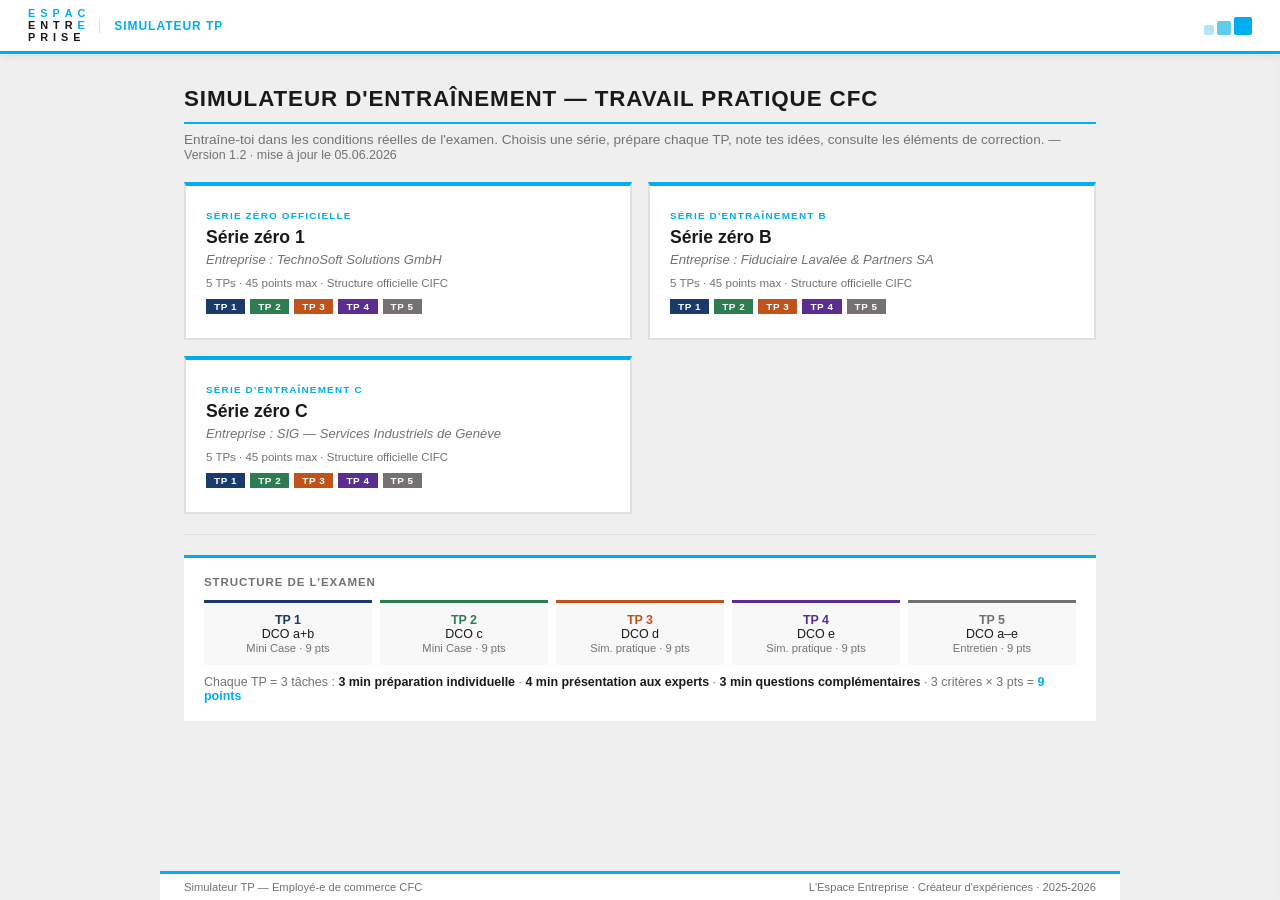
==== jeux/simulation-tp.html @ 43f8c3ea "Add files via upload" ====
<!DOCTYPE html>
<html lang="fr">
<head>
<meta charset="UTF-8">
<meta name="viewport" content="width=device-width, initial-scale=1.0">
<title>Simulateur TP — L'Espace Entreprise</title>
<style>
  :root {
    --ee-cyan:      #00aeef;
    --ee-cyan-dk:   #0090c8;
    --ee-cyan-pale: #e8f7fd;
    --ee-noir:      #1a1a1a;
    --ee-gris:      #767171;
    --ee-gris-pale: #f0efef;
    --ee-blanc:     #ffffff;
    --ee-vert:      #6fbc85;
    --ee-jaune:     #fbbd51;
    --ee-terra:     #f28c5c;
    --tp1: #1A3A6B; --tp2: #2E7D52; --tp3: #C0531A; --tp4: #5B2D8E; --tp5: #767171;
  }
  *, *::before, *::after { box-sizing: border-box; margin: 0; padding: 0; }
  body { font-family: Arial, sans-serif; background: var(--ee-gris-pale); color: var(--ee-noir); min-height: 100vh; display: flex; flex-direction: column; align-items: center; }

  /* HEADER */
  header { width: 100%; background: var(--ee-blanc); border-bottom: 3px solid var(--ee-cyan); padding: 0 28px; height: 54px; display: flex; align-items: center; justify-content: space-between; position: sticky; top: 0; z-index: 100; box-shadow: 0 2px 8px rgba(0,0,0,0.08); }
  .ee-logo { display: flex; flex-direction: column; line-height: 1; letter-spacing: 0.18em; font-size: 0.68rem; font-weight: 700; gap: 1px; }
  .logo-row { display: flex; gap: 3px; }
  .cy { color: var(--ee-cyan); } .bk { color: var(--ee-noir); }
  .header-center { display: flex; align-items: center; gap: 10px; font-size: 0.75rem; font-weight: 700; text-transform: uppercase; letter-spacing: 0.08em; color: var(--ee-cyan); border-left: 1px solid #ddd; padding-left: 14px; }
  .header-right { display: flex; align-items: center; gap: 12px; }
  .ee-squares { display: flex; align-items: flex-end; gap: 3px; }
  .sq { border-radius: 2px; }
  .sq1 { width: 10px; height: 10px; background: #b3e4f8; }
  .sq2 { width: 14px; height: 14px; background: #5ecbf0; }
  .sq3 { width: 18px; height: 18px; background: #00aeef; }
  .timer-display { font-size: 0.9rem; font-weight: 700; color: var(--ee-blanc); background: var(--ee-noir); padding: 4px 14px; letter-spacing: 0.06em; display: none; }
  .timer-display.warning { background: var(--ee-terra); animation: blink 1s infinite; }
  @keyframes blink { 0%,100% { opacity:1; } 50% { opacity:0.6; } }

  /* SCREENS */
  .screen { display: none; width: 100%; max-width: 960px; padding: 32px 24px 100px; flex-direction: column; align-items: center; gap: 20px; }
  .screen.active { display: flex; }

  /* PAGE TITLE */
  .page-title { font-size: 1.4rem; font-weight: 700; text-transform: uppercase; color: var(--ee-noir); letter-spacing: 0.04em; width: 100%; padding-bottom: 10px; border-bottom: 2px solid var(--ee-cyan); }
  .page-subtitle { font-size: 0.85rem; color: var(--ee-gris); width: 100%; margin-top: -12px; }

  /* BUTTONS */
  .btn { border: none; border-radius: 2px; padding: 10px 24px; font-family: Arial, sans-serif; font-size: 0.82rem; font-weight: 700; text-transform: uppercase; letter-spacing: 0.06em; cursor: pointer; transition: all 0.13s; }
  .btn-primary { background: var(--ee-cyan); color: white; }
  .btn-primary:hover { background: var(--ee-cyan-dk); }
  .btn-outline { background: transparent; color: var(--ee-noir); border: 1.5px solid var(--ee-noir); }
  .btn-outline:hover { background: var(--ee-noir); color: white; }
  .btn-row { display: flex; gap: 10px; flex-wrap: wrap; }

  /* HOME SERIES GRID */
  .series-grid { display: grid; grid-template-columns: 1fr 1fr; gap: 16px; width: 100%; }
  .series-card { background: var(--ee-blanc); border: 2px solid #e0e0e0; border-top: 4px solid var(--ee-cyan); padding: 24px 20px; cursor: pointer; transition: all 0.15s; position: relative; }
  .series-card:hover { box-shadow: 0 4px 16px rgba(0,0,0,0.1); transform: translateY(-2px); border-color: var(--ee-cyan); }
  .series-card.selected { border-color: var(--ee-cyan); background: var(--ee-cyan-pale); }
  .series-tag { font-size: 0.62rem; font-weight: 700; text-transform: uppercase; letter-spacing: 0.12em; color: var(--ee-cyan); margin-bottom: 6px; }
  .series-name { font-size: 1.1rem; font-weight: 700; color: var(--ee-noir); margin-bottom: 4px; }
  .series-company { font-size: 0.82rem; color: var(--ee-gris); margin-bottom: 10px; font-style: italic; }
  .series-meta { font-size: 0.72rem; color: var(--ee-gris); }
  .series-tps { display: flex; gap: 5px; flex-wrap: wrap; margin-top: 10px; }
  .tp-chip { font-size: 0.62rem; font-weight: 700; padding: 2px 8px; text-transform: uppercase; letter-spacing: 0.06em; color: white; }

  /* EXAM PROGRESS BAR */
  .exam-progress { width: 100%; background: var(--ee-blanc); border-top: 3px solid var(--ee-cyan); padding: 12px 20px; display: flex; align-items: center; gap: 12px; flex-wrap: wrap; }
  .tp-steps { display: flex; gap: 6px; flex: 1; }
  .tp-step { flex: 1; height: 6px; background: #e0e0e0; border-radius: 0; position: relative; cursor: pointer; }
  .tp-step.done { background: var(--ee-vert); }
  .tp-step.active { background: var(--ee-cyan); }
  .tp-step-label { font-size: 0.62rem; font-weight: 700; color: var(--ee-gris); position: absolute; top: 10px; left: 50%; transform: translateX(-50%); white-space: nowrap; }
  .exam-score { font-size: 0.8rem; font-weight: 700; color: var(--ee-gris); white-space: nowrap; }
  .exam-score span { color: var(--ee-cyan); }

  /* TP CARD */
  .tp-card { width: 100%; background: var(--ee-blanc); box-shadow: 0 2px 12px rgba(0,0,0,0.08); }
  .tp-header { padding: 14px 20px; color: white; display: flex; align-items: center; justify-content: space-between; background: var(--tp-color, var(--ee-noir)); }
  .tp-header-left { display: flex; flex-direction: column; gap: 2px; }
  .tp-num { font-size: 0.65rem; font-weight: 700; text-transform: uppercase; letter-spacing: 0.12em; opacity: 0.8; }
  .tp-title { font-size: 0.95rem; font-weight: 700; }
  .tp-points-badge { font-size: 0.72rem; font-weight: 700; background: rgba(255,255,255,0.18); padding: 4px 12px; white-space: nowrap; }
  .tp-body { padding: 20px; }

  /* CONTEXT BOX */
  .context-label { font-size: 0.72rem; font-weight: 700; text-transform: uppercase; letter-spacing: 0.1em; color: var(--ee-cyan); margin-bottom: 8px; }
  .context-box { background: var(--ee-cyan-pale); border-left: 3px solid var(--ee-cyan); padding: 14px 16px; margin-bottom: 16px; font-size: 0.88rem; line-height: 1.6; color: var(--ee-noir); }
  .context-box p + p { margin-top: 8px; }

  /* EMAIL BOX */
  .email-box { border: 1px solid #ccc; background: #fafafa; padding: 16px; margin-bottom: 16px; font-size: 0.85rem; line-height: 1.6; }
  .email-meta { font-size: 0.78rem; color: var(--ee-gris); margin-bottom: 10px; border-bottom: 1px solid #eee; padding-bottom: 8px; }
  .email-meta strong { color: var(--ee-noir); }
  .email-body { font-style: italic; color: #333; }

  /* ANNEXE / DOCUMENT */
  .annexe-box { border: 1px solid #ddd; padding: 16px; margin-bottom: 16px; font-size: 0.84rem; }
  .annexe-title { font-size: 0.78rem; font-weight: 700; text-transform: uppercase; letter-spacing: 0.08em; color: var(--ee-gris); margin-bottom: 12px; border-bottom: 1px solid #eee; padding-bottom: 6px; }
  table.annexe-table { width: 100%; border-collapse: collapse; font-size: 0.82rem; }
  table.annexe-table th { background: var(--ee-noir); color: white; padding: 6px 10px; text-align: left; font-size: 0.78rem; }
  table.annexe-table td { padding: 6px 10px; border-bottom: 1px solid #eee; vertical-align: middle; }
  table.annexe-table tr:nth-child(even) td { background: #f8f8f8; }
  .checkbox-cell { text-align: center; font-size: 1rem; }

  /* TASKS TABLE */
  .tasks-section { margin-bottom: 16px; }
  .tasks-label { font-size: 0.72rem; font-weight: 700; text-transform: uppercase; letter-spacing: 0.1em; color: var(--ee-noir); margin-bottom: 8px; }
  table.tasks-table { width: 100%; border-collapse: collapse; font-size: 0.84rem; }
  table.tasks-table th { background: var(--ee-noir); color: white; padding: 7px 12px; text-align: left; font-size: 0.78rem; }
  table.tasks-table td { padding: 9px 12px; border-bottom: 1px solid #eee; vertical-align: top; }
  table.tasks-table tr:nth-child(even) td { background: #f8f8f8; }
  .task-num { font-weight: 700; color: var(--ee-cyan); white-space: nowrap; }
  .task-dur { white-space: nowrap; font-weight: 700; color: var(--ee-gris); font-size: 0.8rem; }

  /* CRITERIA TABLE */
  .criteria-section { margin-bottom: 16px; }
  table.criteria-table { width: 100%; border-collapse: collapse; font-size: 0.84rem; }
  table.criteria-table th { background: var(--ee-noir); color: white; padding: 7px 12px; text-align: left; font-size: 0.78rem; }
  table.criteria-table th:last-child { text-align: center; width: 70px; }
  table.criteria-table td { padding: 9px 12px; border-bottom: 1px solid #eee; vertical-align: top; }
  table.criteria-table td:last-child { text-align: center; font-weight: 700; color: var(--ee-cyan); }
  table.criteria-table tr:nth-child(even) td { background: #f8f8f8; }

  /* PREP ZONE */
  .prep-zone { width: 100%; }
  .prep-header { display: flex; align-items: center; justify-content: space-between; margin-bottom: 10px; }
  .prep-title { font-size: 0.72rem; font-weight: 700; text-transform: uppercase; letter-spacing: 0.1em; color: var(--ee-noir); }
  .timer-btn { font-size: 0.72rem; font-weight: 700; padding: 5px 14px; background: var(--ee-jaune); color: var(--ee-noir); border: none; cursor: pointer; text-transform: uppercase; letter-spacing: 0.06em; }
  .timer-btn:hover { background: #e8a830; }
  .timer-btn.running { background: var(--ee-terra); color: white; }
  .note-area { width: 100%; min-height: 140px; border: 1.5px solid #ddd; padding: 12px; font-family: Arial, sans-serif; font-size: 0.86rem; line-height: 1.6; resize: vertical; background: #fffdf5; }
  .note-area:focus { outline: none; border-color: var(--ee-cyan); }
  .note-area::placeholder { color: #bbb; }

  /* CORRECTION ZONE */
  .correction-zone { display: none; width: 100%; background: #f6fef9; border-left: 4px solid var(--ee-vert); padding: 16px; }
  .correction-zone.visible { display: block; }
  .correction-title { font-size: 0.72rem; font-weight: 700; text-transform: uppercase; letter-spacing: 0.1em; color: var(--ee-vert); margin-bottom: 10px; }
  .correction-body { font-size: 0.86rem; line-height: 1.7; color: var(--ee-noir); }
  .correction-body ul { padding-left: 18px; margin-top: 6px; }
  .correction-body ul li { margin-bottom: 4px; }
  .correction-body strong { color: #1a5e30; }

  /* SELF EVAL */
  .self-eval { width: 100%; }
  .self-eval-title { font-size: 0.72rem; font-weight: 700; text-transform: uppercase; letter-spacing: 0.1em; color: var(--ee-noir); margin-bottom: 10px; }
  .eval-criteria { display: flex; flex-direction: column; gap: 8px; }
  .eval-row { display: flex; align-items: center; gap: 12px; padding: 10px 14px; background: var(--ee-blanc); border: 1px solid #eee; }
  .eval-crit-text { flex: 1; font-size: 0.84rem; }
  .eval-stars { display: flex; gap: 6px; }
  .star-btn { width: 28px; height: 28px; border: 1.5px solid #ddd; background: white; font-size: 1rem; cursor: pointer; display: flex; align-items: center; justify-content: center; transition: all 0.12s; border-radius: 2px; }
  .star-btn:hover { border-color: var(--ee-cyan); background: var(--ee-cyan-pale); }
  .star-btn.active-1 { background: #fdecea; border-color: #e05252; }
  .star-btn.active-2 { background: #fff8e1; border-color: var(--ee-jaune); }
  .star-btn.active-3 { background: #edf7f1; border-color: var(--ee-vert); }
  .eval-score-label { font-size: 0.72rem; color: var(--ee-gris); min-width: 30px; text-align: right; }

  /* RESULTS */
  .results-summary { width: 100%; background: var(--ee-blanc); border-top: 4px solid var(--ee-cyan); padding: 28px; }
  .score-big { font-size: 3rem; font-weight: 700; color: var(--ee-cyan); line-height: 1; }
  .score-max { font-size: 1rem; color: var(--ee-gris); margin-left: 6px; }
  .results-subtitle { font-size: 0.88rem; color: var(--ee-gris); margin-top: 4px; }
  .tp-scores-grid { display: grid; grid-template-columns: repeat(5, 1fr); gap: 8px; width: 100%; }
  .tp-score-card { background: var(--ee-blanc); padding: 14px; border-top: 3px solid var(--c, var(--ee-gris)); text-align: center; }
  .tp-score-label { font-size: 0.62rem; font-weight: 700; text-transform: uppercase; letter-spacing: 0.1em; color: var(--ee-gris); }
  .tp-score-val { font-size: 1.8rem; font-weight: 700; color: var(--c, var(--ee-gris)); line-height: 1; margin: 4px 0; }
  .tp-score-max { font-size: 0.72rem; color: var(--ee-gris); }
  .notes-review { width: 100%; }
  .notes-review-title { font-size: 0.78rem; font-weight: 700; text-transform: uppercase; letter-spacing: 0.08em; color: var(--ee-gris); margin-bottom: 12px; border-bottom: 1px solid #eee; padding-bottom: 6px; }
  .note-review-item { margin-bottom: 14px; }
  .note-review-item .nri-label { font-size: 0.72rem; font-weight: 700; color: var(--ee-noir); margin-bottom: 4px; }
  .note-review-item .nri-text { font-size: 0.84rem; color: #444; background: #fafafa; border-left: 3px solid #ddd; padding: 8px 12px; white-space: pre-wrap; line-height: 1.5; }

  /* FOOTER */
  .ee-footer { width: 100%; max-width: 960px; padding: 7px 24px; display: flex; justify-content: space-between; font-size: 0.7rem; color: var(--ee-gris); border-top: 3px solid var(--ee-cyan); background: var(--ee-blanc); position: fixed; bottom: 0; }

  .divider { width: 100%; height: 1px; background: #e0e0e0; }

  /* ── SITUATION DRAWER ── */
  .sit-btn {
    display: none;
    align-items: center; gap: 7px;
    background: var(--ee-blanc); border: 1.5px solid var(--ee-cyan);
    color: var(--ee-cyan); font-family: Arial, sans-serif;
    font-size: 0.72rem; font-weight: 700; text-transform: uppercase;
    letter-spacing: 0.06em; padding: 5px 14px; cursor: pointer;
    transition: all 0.13s; white-space: nowrap;
  }
  .sit-btn:hover { background: var(--ee-cyan); color: white; }
  .sit-btn.active { background: var(--ee-cyan); color: white; }

  .sit-overlay {
    display: none; position: fixed; inset: 0;
    background: rgba(26,26,26,0.35); z-index: 200;
  }
  .sit-overlay.open { display: block; }

  .sit-drawer {
    position: fixed; top: 54px; right: -480px; width: 460px;
    max-width: 95vw; height: calc(100vh - 54px);
    background: var(--ee-blanc); z-index: 201;
    box-shadow: -4px 0 24px rgba(0,0,0,0.15);
    display: flex; flex-direction: column;
    transition: right 0.3s cubic-bezier(.4,0,.2,1);
    overflow: hidden;
  }
  .sit-drawer.open { right: 0; }
  .sit-drawer-header {
    background: var(--ee-noir); color: var(--ee-blanc);
    padding: 14px 20px; display: flex; align-items: center;
    justify-content: space-between; flex-shrink: 0;
    border-bottom: 3px solid var(--ee-cyan);
  }
  .sit-drawer-title { font-size: 0.82rem; font-weight: 700; text-transform: uppercase; letter-spacing: 0.08em; }
  .sit-close { background: none; border: none; color: rgba(255,255,255,0.6); font-size: 1.2rem; cursor: pointer; padding: 0 4px; line-height: 1; }
  .sit-close:hover { color: white; }
  .sit-drawer-body { flex: 1; overflow-y: auto; padding: 20px; font-size: 0.84rem; line-height: 1.6; }
  .sit-drawer-body h3 { font-size: 0.72rem; font-weight: 700; text-transform: uppercase; letter-spacing: 0.1em; color: var(--ee-cyan); margin: 16px 0 8px; border-bottom: 1px solid var(--ee-cyan-pale); padding-bottom: 4px; }
  .sit-drawer-body h3:first-child { margin-top: 0; }
  .sit-drawer-body p { margin-bottom: 8px; color: var(--ee-noir); }
  .sit-drawer-body strong { color: var(--ee-noir); }
  .sit-org { display: grid; grid-template-columns: 1fr 1fr; gap: 6px; margin: 8px 0; }
  .sit-org-box { background: var(--ee-cyan-pale); border: 1px solid rgba(0,174,239,0.25); padding: 7px 10px; font-size: 0.78rem; }
  .sit-org-box .org-name { font-weight: 700; color: var(--ee-noir); }
  .sit-org-box .org-role { color: var(--ee-gris); font-size: 0.72rem; margin-top: 1px; }
  .sit-org-box.highlight { background: var(--ee-cyan); }
  .sit-org-box.highlight .org-name, .sit-org-box.highlight .org-role { color: white; }
  .sit-prod { display: flex; flex-direction: column; gap: 5px; }
  .sit-prod-row { display: flex; gap: 8px; font-size: 0.82rem; }
  .sit-prod-label { font-weight: 700; color: var(--ee-cyan); min-width: 120px; flex-shrink: 0; }

  @media(max-width:500px){
    .sit-drawer { width: 100vw; }
    .sit-org { grid-template-columns: 1fr; }
  }
</style>
</head>
<body>

<header>
  <div style="display:flex;align-items:center;gap:12px">
    <div class="ee-logo">
      <div class="logo-row"><span class="cy">E</span><span class="cy">S</span><span class="cy">P</span><span class="cy">A</span><span class="cy">C</span></div>
      <div class="logo-row"><span class="bk">E</span><span class="bk">N</span><span class="bk">T</span><span class="bk">R</span><span class="cy">E</span></div>
      <div class="logo-row"><span class="bk">P</span><span class="bk">R</span><span class="bk">I</span><span class="bk">S</span><span class="bk">E</span></div>
    </div>
    <div class="header-center">Simulateur TP</div>
  </div>
  <div class="header-right">
    <button class="sit-btn" id="sitBtn" onclick="toggleSitDrawer()">📋 Situation initiale</button>
    <div class="timer-display" id="globalTimer">00:00</div>
    <div class="ee-squares"><div class="sq sq1"></div><div class="sq sq2"></div><div class="sq sq3"></div></div>
  </div>
</header>

<!-- ══ SITUATION DRAWER ══ -->
<div class="sit-overlay" id="sitOverlay" onclick="closeSitDrawer()"></div>
<div class="sit-drawer" id="sitDrawer">
  <div class="sit-drawer-header">
    <div class="sit-drawer-title" id="sitDrawerTitle">Situation initiale</div>
    <button class="sit-close" onclick="closeSitDrawer()">✕</button>
  </div>
  <div class="sit-drawer-body" id="sitDrawerBody"></div>
</div>

<!-- ══ HOME ══ -->
<div class="screen active" id="screenHome">
  <div class="page-title">Simulateur d'entraînement — Travail Pratique CFC</div>
  <p class="page-subtitle">Entraîne-toi dans les conditions réelles de l'examen. Choisis une série, prépare chaque TP, note tes idées, consulte les éléments de correction. <span style="color:var(--ee-gris);font-size:0.78rem">— Version 1.2 · mise à jour le 05.06.2026</span></p>

  <div class="series-grid" id="seriesGrid">
    <!-- Built by JS -->
  </div>

  <div class="divider"></div>

  <div style="background:var(--ee-blanc);border-top:3px solid var(--ee-cyan);padding:18px 20px;width:100%">
    <div style="font-size:0.72rem;font-weight:700;text-transform:uppercase;letter-spacing:0.08em;color:var(--ee-gris);margin-bottom:12px">Structure de l'examen</div>
    <div style="display:grid;grid-template-columns:repeat(5,1fr);gap:8px;font-size:0.78rem;">
      <div style="text-align:center;padding:10px;background:#f8f8f8;border-top:3px solid var(--tp1)"><strong style="display:block;color:var(--tp1)">TP 1</strong>DCO a+b<br><span style="color:var(--ee-gris);font-size:0.7rem">Mini Case · 9 pts</span></div>
      <div style="text-align:center;padding:10px;background:#f8f8f8;border-top:3px solid var(--tp2)"><strong style="display:block;color:var(--tp2)">TP 2</strong>DCO c<br><span style="color:var(--ee-gris);font-size:0.7rem">Mini Case · 9 pts</span></div>
      <div style="text-align:center;padding:10px;background:#f8f8f8;border-top:3px solid var(--tp3)"><strong style="display:block;color:var(--tp3)">TP 3</strong>DCO d<br><span style="color:var(--ee-gris);font-size:0.7rem">Sim. pratique · 9 pts</span></div>
      <div style="text-align:center;padding:10px;background:#f8f8f8;border-top:3px solid var(--tp4)"><strong style="display:block;color:var(--tp4)">TP 4</strong>DCO e<br><span style="color:var(--ee-gris);font-size:0.7rem">Sim. pratique · 9 pts</span></div>
      <div style="text-align:center;padding:10px;background:#f8f8f8;border-top:3px solid var(--tp5)"><strong style="display:block;color:var(--tp5)">TP 5</strong>DCO a–e<br><span style="color:var(--ee-gris);font-size:0.7rem">Entretien · 9 pts</span></div>
    </div>
    <div style="margin-top:10px;font-size:0.78rem;color:var(--ee-gris)">Chaque TP = 3 tâches : <strong style="color:var(--ee-noir)">3 min préparation individuelle</strong> · <strong style="color:var(--ee-noir)">4 min présentation aux experts</strong> · <strong style="color:var(--ee-noir)">3 min questions complémentaires</strong> · 3 critères × 3 pts = <strong style="color:var(--ee-cyan)">9 points</strong></div>
  </div>
</div>

<!-- ══ EXAM ══ -->
<div class="screen" id="screenExam">
  <div class="exam-progress">
    <div class="tp-steps" id="tpSteps"></div>
    <div class="exam-score">Score estimé : <span id="examScoreDisplay">0</span>/45</div>
  </div>
  <div class="tp-card" id="tpCard"><!-- TP content --></div>
  <div class="prep-zone" id="prepZone">
    <div class="prep-header">
      <div class="prep-title">📝 Espace de préparation — Mes notes (3 min)</div>
      <button class="timer-btn" id="prepTimerBtn" onclick="togglePrepTimer()">▶ Démarrer le chrono (3 min)</button>
    </div>
    <textarea class="note-area" id="prepNotes" placeholder="Prends tes notes de préparation ici. Identifie les problèmes, organise tes arguments, anticipe les questions..."></textarea>
  </div>
  <div class="correction-zone" id="correctionZone">
    <div class="correction-title">✓ Éléments de correction (formateur)</div>
    <div class="correction-body" id="correctionBody"></div>
  </div>
  <div class="self-eval" id="selfEval" style="display:none">
    <div class="self-eval-title">Auto-évaluation — Critères d'évaluation</div>
    <div class="eval-criteria" id="evalCriteria"></div>
  </div>
  <div class="btn-row" id="examBtns" style="justify-content:space-between;width:100%">
    <button class="btn btn-outline" onclick="goHome()">← Accueil</button>
    <div style="display:flex;gap:10px">
      <button class="btn" style="background:var(--ee-jaune);color:var(--ee-noir)" id="btnCorrection" onclick="toggleCorrection()">Voir la correction</button>
      <button class="btn btn-primary" id="btnNextTP" onclick="nextTP()">TP suivant →</button>
    </div>
  </div>
</div>

<!-- ══ RESULTS ══ -->
<div class="screen" id="screenResults">
  <div class="page-title">Résultats de simulation</div>
  <div class="results-summary">
    <div style="display:flex;align-items:baseline;gap:4px;margin-bottom:6px">
      <div class="score-big" id="totalScore">0</div>
      <div class="score-max">/45 points</div>
    </div>
    <div class="results-subtitle" id="resultsMsg"></div>
  </div>
  <div class="tp-scores-grid" id="tpScoresGrid"></div>
  <div class="notes-review" id="notesReview">
    <div class="notes-review-title">Tes notes de préparation</div>
    <div id="notesReviewContent"></div>
  </div>
  <div class="btn-row" style="justify-content:center;width:100%">
    <button class="btn btn-primary" onclick="restartSame()">Recommencer la même série</button>
    <button class="btn btn-outline" onclick="goHome()">← Choisir une autre série</button>
  </div>
</div>

<div class="ee-footer">
  <span>Simulateur TP — Employé-e de commerce CFC</span>
  <span>L'Espace Entreprise · Créateur d'expériences · 2025-2026</span>
</div>

<script>
// ══════════════════════════════════════════════════════════════════
//  DATA — SÉRIES
// ══════════════════════════════════════════════════════════════════

const SERIES = {

// ─────────────────────────────────────────────────────────────────
"sz1": {
  id: "sz1",
  tag: "Série zéro officielle",
  name: "Série zéro 1",
  company: "TechnoSoft Solutions GmbH",
  version: "1.0 / 20.10.2025",
  situationHTML: `
    <h3>Présentation de l'entreprise</h3>
    <p><strong>TechnoSoft Solutions GmbH</strong> est une entreprise informatique de taille moyenne (~50 personnes) spécialisée dans le développement de solutions logicielles individuelles pour des clients de différents secteurs.</p>
    <h3>Organigramme</h3>
    <div class="sit-org">
      <div class="sit-org-box"><div class="org-name">Marcella Benvenuto</div><div class="org-role">Directrice générale</div></div>
      <div class="sit-org-box"><div class="org-name">Leonie Mathier</div><div class="org-role">Assistante de direction</div></div>
      <div class="sit-org-box"><div class="org-name">Amélie Schmid</div><div class="org-role">Responsable Marketing et communication</div></div>
      <div class="sit-org-box"><div class="org-name">Michael Bauer</div><div class="org-role">Responsable Ventes (3 pers.)</div></div>
      <div class="sit-org-box"><div class="org-name">Adrian Casutt</div><div class="org-role">Responsable Développement (26 pers.)</div></div>
      <div class="sit-org-box highlight"><div class="org-name">Michelle Schneiter</div><div class="org-role">Responsable Service et support ← votre supérieure</div></div>
      <div class="sit-org-box"><div class="org-name">Max Keller</div><div class="org-role">Responsable Finances (4 pers.)</div></div>
    </div>
    <h3>Votre rôle</h3>
    <p>Vous travaillez dans la division <strong>Service et support</strong> (5 pers. total). Vos responsabilités : réception et traitement des demandes clients (téléphone, courriel à <em>support@technosoftsolutions.ch</em>), coordination des commandes commerciales, collaboration étroite avec Développement et Ventes.</p>
    <p>Les demandes de support portent souvent sur des problèmes simples (oubli de mots de passe, suppression de messages, téléchargement de documents), mais certaines sont complexes et nécessitent des connaissances en programmation.</p>
    <h3>Produits et prestations</h3>
    <div class="sit-prod">
      <div class="sit-prod-row"><span class="sit-prod-label">Logiciels sur mesure</span><span>Bases de données, plateformes e-commerce, systèmes CRM.</span></div>
      <div class="sit-prod-row"><span class="sit-prod-label">Conseil informatique</span><span>Stratégie IT, choix des technologies, optimisation des processus.</span></div>
      <div class="sit-prod-row"><span class="sit-prod-label">Support et maintenance</span><span>Accompagnement client, maintenance et mises à jour des logiciels.</span></div>
      <div class="sit-prod-row"><span class="sit-prod-label">Formation</span><span>Formation des utilisateurs finaux sur les solutions développées.</span></div>
    </div>
    <h3>Clientèle</h3>
    <p>Des entreprises de différents secteurs (start-ups à multinationales) ayant besoin de solutions logicielles individuelles et de conseil informatique.</p>`,
  situation: `<p><strong>TechnoSoft Solutions GmbH</strong> est une entreprise informatique de taille moyenne (~50 personnes) spécialisée dans le développement de solutions logicielles individuelles.</p>
  <p style="margin-top:8px"><strong>Votre rôle :</strong> Vous travaillez au sein de la division <em>Service et support</em>. Vos responsabilités : réception et traitement des demandes clients, coordination des commandes commerciales, collaboration étroite avec les divisions Développement et Ventes.</p>
  <p style="margin-top:8px"><strong>Organigramme :</strong> Marcella Benvenuto (DG) → Amélie Schmid (Marketing), Michael Bauer (Ventes), Adrian Casutt (Développement), <u>Michelle Schneiter (Service et support – votre supérieure)</u>, Max Keller (Finances). Leonie Mathier assiste la DG.</p>`,
  tps: [
    {
      num: 1, color: "var(--tp1)",
      title: "Gestion du développement professionnel / Interaction dans un milieu interconnecté",
      dco: "DCO a + b", methode: "Mini Case", points: 9,
      context: `<p>Ces derniers temps, des clients se plaignent du support reçu par téléphone et e-mail : longs temps d'attente, renseignements erronés, interlocuteurs qui changent constamment.</p>
      <p>La boîte <em>support@technosoftsolutions.ch</em> est traitée par quiconque a du temps libre. Sans transfert systématique en cas d'absence. Les collaborateurs à temps partiel laissent passer des demandes. Les développeurs sont difficiles à joindre et ne priorisent pas le support.</p>
      <p>Votre supérieure vous a chargé-e d'analyser la situation et de réfléchir à des mesures d'amélioration.</p>`,
      tasks: [
        ["1.", "Analysez la situation actuelle : pour quelles raisons les demandes clients ne peuvent-elles pas être traitées de manière satisfaisante ? Quelles mesures prendriez-vous pour améliorer durablement la situation ?", "3 min"],
        ["2.", "Décrivez vos résultats aux expert-e-s.", "4 min"],
        ["3.", "Répondez aux questions complémentaires des expert-e-s ou à leurs questions concernant des scénarios alternatifs.", "3 min"],
      ],
      criteria: [
        ["Les candidat-e-s identifient-ils/elles les questions/problèmes/défis dans leur globalité ?", 3],
        ["Les candidat-e-s déduisent-ils/elles des conséquences/mesures compréhensibles pour la suite ?", 3],
        ["Les candidat-e-s répondent-ils/elles de manière compréhensible et justifiée aux questions complémentaires ?", 3],
      ],
      complementary_questions: [
        "Que faites-vous si un client escalade la situation et menace de partir ?",
        "Comment convaincez-vous les développeurs de prioriser le support ?",
        "Comment mesureriez-vous l'amélioration de la satisfaction client après vos mesures ?",
        "Et si votre supérieure refuse d'introduire un système de tickets ? Quelle alternative proposez-vous ?",
      ],
      correction: `<strong>Problèmes à identifier :</strong>
<ul>
  <li>Absence de responsabilité claire par demande → demandes sans suite</li>
  <li>Pas de système de transfert/suivi des dossiers ouverts</li>
  <li>Collaborateurs à temps partiel non informés des demandes en cours</li>
  <li>Developers difficiles à joindre et non responsabilisés sur le support</li>
  <li>Pas d'accusé de réception ni de délai communiqué au client</li>
</ul>
<strong>Mesures à proposer :</strong>
<ul>
  <li>Introduire un système de tickets avec attribution nominale (ex. TickTrack)</li>
  <li>Définir des délais de réponse standards (ex. accusé 2h, réponse 24h)</li>
  <li>Réunion de coordination hebdomadaire Service/Développement</li>
  <li>Protocole de passation lors des absences ou temps partiels</li>
  <li>SLA interne entre Service et support et Développement</li>
</ul>`,
    },
    {
      num: 2, color: "var(--tp2)",
      title: "Coordination des processus de travail en entreprise",
      dco: "DCO c", methode: "Mini Case", points: 9,
      context: `<p>Pour améliorer la satisfaction client, il a été décidé qu'après chaque demande fermée, les clients recevraient un e-mail avec un lien vers une enquête de satisfaction.</p>
      <p>Votre collègue a rédigé une première ébauche du questionnaire (voir annexe) et vous demande de lui faire part de vos commentaires.</p>`,
      annexe: {
        type: "questionnaire",
        title: "Annexe : Questionnaire de satisfaction (ébauche)",
        content: `<p style="margin-bottom:8px"><em>Veuillez prendre 10 minutes pour remplir le questionnaire. Prénom / Nom : ______</em></p>
<p><strong>1.</strong> Quelle était la raison de votre demande ?<br>○ Rôles et droits &nbsp; ○ Utilisation d'un logiciel acheté &nbsp; ○ Erreur dans un logiciel acheté</p>
<p style="margin-top:6px"><strong>2.</strong> J'ai reçu une réponse rapide et de qualité à ma question.<br>○ Non &nbsp; ○ En partie &nbsp; ○ Vrai</p>
<p style="margin-top:6px"><strong>3.</strong> Ma demande n'a pas été traitée par des collaborateurs différents.<br>○ Non &nbsp; ○ En partie &nbsp; ○ Oui</p>
<p style="margin-top:6px"><strong>4.</strong> Je suis globalement satisfait-e du support client de TechnoSoft.<br>○ Non &nbsp; ○ En partie &nbsp; ○ Oui</p>`
      },
      tasks: [
        ["1.", "Analysez dans quelle mesure le questionnaire ci-joint est approprié pour mesurer la satisfaction des clients concernant les prestations de support.", "3 min"],
        ["2.", "Décrivez aux expert-e-s vos résultats d'analyse et ce que vous amélioreriez, et comment.", "4 min"],
        ["3.", "Répondez aux questions complémentaires des expert-e-s ou à leurs questions concernant des scénarios alternatifs.", "3 min"],
      ],
      criteria: [
        ["Les candidat-e-s identifient-ils/elles les incohérences ?", 3],
        ["Les candidat-e-s présentent-ils/elles des possibilités d'amélioration pertinentes ?", 3],
        ["Les candidat-e-s répondent-ils/elles de manière compréhensible et justifiée aux questions complémentaires ?", 3],
      ],
      complementary_questions: [
        "Si le taux de réponse au questionnaire est très faible, que faites-vous ?",
        "Comment exploiteriez-vous concrètement les données collectées pour améliorer le service ?",
        "Votre collègue défend son ébauche. Comment lui expliquez-vous les problèmes sans le blesser ?",
        "Faut-il rendre ce questionnaire obligatoire ou facultatif ? Justifiez votre réponse.",
      ],
      correction: `<strong>Problèmes dans le questionnaire :</strong>
<ul>
  <li><strong>Q1</strong> : les catégories sont incomplètes (ex. pas de « Problème de performance », « Demande de fonctionnalité »)</li>
  <li><strong>Q2</strong> : l'échelle est incohérente (Non / En partie / <em>Vrai</em> — devrait être Oui/Non ou Likert 1-5)</li>
  <li><strong>Q3</strong> : la question est formulée négativement, ce qui rend l'interprétation confuse</li>
  <li>Pas de champ pour commentaires libres</li>
  <li>Délai optimal non précisé (10 minutes c'est long pour une enquête post-ticket)</li>
  <li>Pas de question sur la résolution effective du problème</li>
</ul>
<strong>Améliorations à proposer :</strong>
<ul>
  <li>Harmoniser les échelles (Likert 1-5 ou toujours Oui/Non)</li>
  <li>Reformuler Q3 en positif</li>
  <li>Ajouter : « Mon problème a été résolu » et un champ commentaire libre</li>
  <li>Raccourcir à 5 min max, 3-4 questions seulement</li>
</ul>`,
    },
    {
      num: 3, color: "var(--tp3)",
      title: "Gestion des relations avec les clients et les fournisseurs",
      dco: "DCO d", methode: "Simulation pratique", points: 9,
      context: `<p>En consultant la boîte <em>support@technosoftsolutions.ch</em>, vous trouvez ce courriel, non traité depuis trois jours :</p>`,
      email: {
        from: "markus.oberhammer@bau-co.ch",
        to: "support@technosoftsolutions.ch",
        subject: "Intranet mobile — problème urgent",
        body: `Bonjour,\n\nJe suis client de longue date de votre entreprise, mais je suis au regret de vous informer que je commence à envisager de changer de fournisseur. L'une des raisons est que je dois toujours attendre une éternité avant de recevoir une réponse à mes demandes.\n\nJe ne suis pas du tout satisfait de l'intranet que nous avons mis en place le mois dernier. Si on souhaite y accéder depuis le smartphone, certains contenus ne s'affichent pas du tout et d'autres seulement en partie. Mais mes collaborateurs sont surtout sur les chantiers – c'est pourquoi ils ont besoin de pouvoir accéder à l'intranet depuis leurs appareils mobiles. Veuillez y remédier le plus rapidement possible.\n\nMeilleures salutations,\nMarkus Oberhammer\nDirecteur de Bau & Co`
      },
      tasks: [
        ["1.", "Réfléchissez à la manière dont vous répondriez à ce client et à la suite que vous donneriez à ce cas après votre réponse.", "3 min"],
        ["2.", "Décrivez vos réflexions aux expert-e-s et justifiez-les.", "4 min"],
        ["3.", "Répondez aux questions complémentaires des expert-e-s ou à leurs questions concernant des scénarios alternatifs.", "3 min"],
      ],
      criteria: [
        ["Les candidat-e-s présentent-ils/elles la démarche de manière complète et correcte OU mettent-ils/elles en œuvre l'action de manière complète et correcte ?", 3],
        ["Les candidat-e-s justifient-ils/elles la démarche/l'action de manière compréhensible ?", 3],
        ["Les candidat-e-s répondent-ils/elles de manière compréhensible et justifiée aux questions complémentaires ?", 3],
      ],
      complementary_questions: [
        "Et si le développement ne peut pas réparer l'intranet mobile dans les 48h ? Que dites-vous au client ?",
        "Comment gérez-vous le risque que ce client parte chez un concurrent ?",
        "Qui d'autre devez-vous informer en interne, et dans quel ordre ?",
        "Le client vous rappelle trois jours après, toujours pas de solution. Comment gérez-vous cet appel ?",
      ],
      correction: `<strong>Réponse au client — éléments clés :</strong>
<ul>
  <li>S'excuser pour le délai de réponse (3 jours sans réponse = inexcusable)</li>
  <li>Reconnaître le problème clairement sans minimiser</li>
  <li>Communiquer un délai de résolution concret (et réaliste)</li>
  <li>Désigner un interlocuteur unique pour ce cas</li>
  <li>Ne pas promettre l'impossible sans consulter le développement d'abord</li>
</ul>
<strong>Démarche interne :</strong>
<ul>
  <li>Escalader immédiatement en interne (Division Développement)</li>
  <li>Créer un ticket prioritaire, attribuer à un développeur</li>
  <li>Informer Michelle Schneiter (supérieure) car c'est un client à risque de départ</li>
  <li>Suivi proactif : rappeler le client dans 24-48h même sans solution complète</li>
</ul>
<strong>Questions typiques :</strong> « Et si le développement ne peut pas réparer en 48h ? » / « Comment gérez-vous le risque de perdre ce client ? »`,
    },
    {
      num: 4, color: "var(--tp4)",
      title: "Utilisation des technologies numériques du monde du travail",
      dco: "DCO e", methode: "Simulation pratique", points: 9,
      variants: [
        {
          label: "Variante A — Développement de contenu",
          context: `<p>TechnoSoft Solutions GmbH constate que les clients potentiels ne savent souvent pas exactement quels services et projets l'entreprise propose. Une nouvelle section avec des projets de référence doit être créée sur le site web.</p>
          <p>La division Service et support est chargée de la conception du contenu. La mise en œuvre technique est assurée par la division Développement. La responsabilité de la création du contenu vous a été confiée.</p>`,
          tasks: [
            ["1.", "Réfléchissez à ce que pourrait être l'environnement de représentation des projets de référence sur le site web (organisation, structure, contenus) et aux contraintes à prendre en compte.", "3 min"],
            ["2.", "Décrivez vos réflexions aux expert-e-s et justifiez-les.", "4 min"],
            ["3.", "Répondez aux questions complémentaires ou aux questions concernant des scénarios alternatifs.", "3 min"],
          ],
          complementary_questions: [
            "Comment obtenez-vous l'accord des clients pour publier leurs projets en référence ?",
            "Qui est responsable de la mise à jour régulière de cette section sur le site ?",
            "Comment mesurez-vous l'impact de cette nouvelle section sur l'acquisition de clients ?",
            "Et si la division Développement n'a pas les ressources pour implémenter votre concept ? Que proposez-vous ?",
          ],
          correction: `<strong>Structure du contenu « Projets de référence » :</strong>
<ul>
  <li>Catégorisation par secteur ou par type de solution (ERP, e-commerce, CRM, etc.)</li>
  <li>Pour chaque projet : client (anonymisé si besoin), défi initial, solution développée, résultat</li>
  <li>Format visuel : image/screenshot, description courte, résultats chiffrés si possible</li>
  <li>Filtre ou moteur de recherche par secteur/technologie</li>
</ul>
<strong>Contraintes à prendre en compte :</strong>
<ul>
  <li>Confidentialité client : accord écrit avant publication (NDA)</li>
  <li>Cohérence avec la charte graphique du site</li>
  <li>Accessibilité : mobile-friendly, vitesse de chargement</li>
  <li>Mise à jour régulière : qui est responsable du contenu ?</li>
  <li>Coordination avec le Développement sur les délais techniques</li>
</ul>`
        },
        {
          label: "Variante B — Infrastructure technologique",
          context: `<p>TechnoSoft Solutions GmbH introduit dans la division Service et support le nouveau système de ticket <strong>« TickTrack »</strong> pour traiter plus efficacement les demandes de support. Le système a été testé et sera déployé en production dans quatre semaines.</p>
          <p>Vous êtes chargé-e de coordonner l'introduction et de former les collaborateurs à son utilisation.</p>`,
          tasks: [
            ["1.", "Réfléchissez à la manière dont vous procéderiez pour préparer les collaborateurs et collaboratrices de votre service à l'introduction du système de ticket dans les deux semaines à venir.", "3 min"],
            ["2.", "Décrivez vos réflexions aux expert-e-s et justifiez-les.", "4 min"],
            ["3.", "Répondez aux questions complémentaires ou aux questions concernant des scénarios alternatifs.", "3 min"],
          ],
          complementary_questions: [
            "Que faites-vous si lors du lancement, le système tombe en panne le premier jour ?",
            "Un collaborateur refuse catégoriquement d'utiliser TickTrack. Comment gérez-vous la situation ?",
            "Comment assurez-vous la continuité du service pendant la période de transition ?",
            "Après 1 mois, vous constatez que 30% de l'équipe n'utilise pas TickTrack correctement. Que faites-vous ?",
          ],
          correction: `<strong>Plan de déploiement sur 2 semaines :</strong>
<ul>
  <li><strong>Semaine 1 :</strong> Communication aux équipes (objectifs, bénéfices, calendrier), accès à l'environnement de test, documentation utilisateur simplifiée</li>
  <li><strong>Semaine 2 :</strong> Sessions de formation pratiques (par petits groupes), exercices sur cas réels, désignation d'un référent TickTrack par équipe</li>
</ul>
<strong>Points clés de la formation :</strong>
<ul>
  <li>Montrer les bénéfices concrets pour CHAQUE collaborateur</li>
  <li>Pratiquer sur des cas du quotidien (pas des exemples génériques)</li>
  <li>Préparer une FAQ des questions fréquentes</li>
  <li>Prévoir une période de support renforcé post-lancement (1 semaine)</li>
</ul>
<strong>Risques et mitigation :</strong>
<ul>
  <li>Résistance au changement → impliquer tôt, expliquer le « pourquoi »</li>
  <li>Problèmes techniques → avoir un plan B (procédure papier provisoire)</li>
</ul>`
        }
      ],
      criteria: [
        ["Les candidat-e-s présentent-ils/elles la démarche de manière complète et correcte OU mettent-ils/elles en œuvre l'action de manière complète et correcte ?", 3],
        ["Les candidat-e-s justifient-ils/elles la démarche/l'action de manière compréhensible ?", 3],
        ["Les candidat-e-s répondent-ils/elles de manière compréhensible et justifiée aux questions complémentaires ?", 3],
      ],
    },
    {
      num: 5, color: "var(--tp5)",
      title: "Propre pratique — Entretien de réflexion",
      dco: "DCO a à e", methode: "Entretien de réflexion", points: 9,
      context: `<p>Le TP 5 est conduit sous forme d'entretien oral entre le-la candidat-e et les expert-e-s. Les expert-e-s choisissent librement une situation tirée de la propre pratique du-de la candidat-e.</p>
      <p><strong>Objectif :</strong> Démontrer que vous pouvez réfléchir de manière critique sur votre propre pratique professionnelle, identifier vos apprentissages et formuler des mesures d'amélioration concrètes.</p>`,
      tasks: [
        ["1.", "Réfléchissez à une situation de votre propre pratique professionnelle que vous pourriez présenter aux expert-e-s.", "3 min"],
        ["2.", "Présentez cette situation aux expert-e-s (contexte, votre action, résultat, apprentissage).", "4 min"],
        ["3.", "Répondez aux questions complémentaires des expert-e-s.", "3 min"],
      ],
      criteria: [
        ["Les candidat-e-s décrivent-ils/elles la situation de manière structurée et pertinente ?", 3],
        ["Les candidat-e-s justifient-ils/elles leurs actions de manière compréhensible ?", 3],
        ["Les candidat-e-s répondent-ils/elles de manière compréhensible et justifiée aux questions complémentaires ?", 3],
      ],
      complementary_questions: [
        "Dans la situation que vous décrivez, qu'auriez-vous fait différemment avec le recul ?",
        "Comment ce que vous avez vécu se rattache-t-il à un DCO spécifique du plan de formation ?",
        "Citez une compétence concrète que vous avez développée grâce à cette situation.",
        "Si vous deviez conseiller un-e apprenti-e qui vit la même situation, que lui diriez-vous ?",
      ],
      correction: `<strong>Structure attendue pour la présentation de propre pratique (méthode STAR) :</strong>
<ul>
  <li><strong>S</strong>ituation : contexte précis (quand, où, qui était impliqué)</li>
  <li><strong>T</strong>âche : quel était votre rôle ou objectif dans cette situation</li>
  <li><strong>A</strong>ction : ce que vous avez fait concrètement, étape par étape</li>
  <li><strong>R</strong>ésultat : quel a été le résultat ? Qu'avez-vous appris ?</li>
</ul>
<strong>Critères de qualité :</strong>
<ul>
  <li>La situation est réelle et précise (pas vague)</li>
  <li>Vous exprimez un regard critique sur votre propre action</li>
  <li>Vous formulez ce que vous feriez différemment</li>
  <li>Le lien avec un ou plusieurs DCOs est explicite</li>
</ul>`,
    },
  ]
},

// ─────────────────────────────────────────────────────────────────
"szb": {
  id: "szb",
  tag: "Série d'entraînement B",
  name: "Série zéro B",
  company: "Fiduciaire Lavalée & Partners SA",
  version: "1.0 / 30.03.2026",
  situationHTML: `
    <h3>Présentation de l'entreprise</h3>
    <p><strong>Fiduciaire Lavalée & Partners SA</strong> est une fiduciaire de taille moyenne basée à Lausanne, spécialisée en comptabilité, conseil fiscal et révision pour des PME romandes.</p>
    <h3>Organigramme</h3>
    <div class="sit-org">
      <div class="sit-org-box"><div class="org-name">Isabelle Lavalée</div><div class="org-role">Directrice générale</div></div>
      <div class="sit-org-box"><div class="org-name">Sébastien Ruf</div><div class="org-role">Assistant de direction</div></div>
      <div class="sit-org-box highlight"><div class="org-name">Nathalie Pépin</div><div class="org-role">Responsable Comptabilité ← votre supérieure</div></div>
      <div class="sit-org-box"><div class="org-name">Marc Fontaine</div><div class="org-role">Responsable Conseil fiscal</div></div>
      <div class="sit-org-box"><div class="org-name">Céline Devaud</div><div class="org-role">Responsable Révision</div></div>
      <div class="sit-org-box"><div class="org-name">Pierre Nendaz</div><div class="org-role">IT / Administration</div></div>
    </div>
    <h3>Votre rôle</h3>
    <p>Vous travaillez dans le département <strong>Comptabilité</strong> sous la responsabilité de Nathalie Pépin. Vos tâches : saisie comptable, coordination des délais de bouclement, communication avec les clients mandants sur leurs dossiers et documents, coordination des délais liés aux bouclements annuels et aux déclarations fiscales.</p>
    <p>Les demandes des clients vous parviennent par courriel, téléphone et parfois en personne.</p>
    <h3>Produits et prestations</h3>
    <div class="sit-prod">
      <div class="sit-prod-row"><span class="sit-prod-label">Comptabilité</span><span>Gestion complète de la comptabilité, tenue des livres, clôtures annuelles.</span></div>
      <div class="sit-prod-row"><span class="sit-prod-label">Conseil fiscal</span><span>Déclarations fiscales, optimisation fiscale, conseil en planification.</span></div>
      <div class="sit-prod-row"><span class="sit-prod-label">Révision</span><span>Révision limitée et ordinaire des comptes pour PME.</span></div>
      <div class="sit-prod-row"><span class="sit-prod-label">Conseil d'entreprise</span><span>Création d'entreprise, restructuration, accompagnement stratégique.</span></div>
    </div>
    <h3>Clientèle</h3>
    <p>Des PME romandes de secteurs variés (artisanat, commerce, services, immobilier) ayant externalisé tout ou partie de leur comptabilité à la fiduciaire.</p>`,
  situation: `<p><strong>Fiduciaire Lavalée & Partners SA</strong> est une fiduciaire de taille moyenne basée à Lausanne, spécialisée en comptabilité, conseil fiscal et révision pour des PME romandes.</p>
  <p style="margin-top:8px"><strong>Votre rôle :</strong> Vous travaillez dans le département Comptabilité sous la responsabilité de <em>Nathalie Pépin</em>. Vos tâches : saisie comptable, coordination des délais de bouclement, communication avec les clients mandants sur leurs dossiers et documents.</p>
  <p style="margin-top:8px"><strong>Organigramme :</strong> Isabelle Lavalée (DG) → Sébastien Ruf (Assistant DG), <u>Nathalie Pépin (Comptabilité – votre supérieure)</u>, Marc Fontaine (Conseil fiscal), Céline Devaud (Révision), Pierre Nendaz (IT/Administration).</p>`,
  tps: [
    {
      num: 1, color: "var(--tp1)",
      title: "Gestion du développement professionnel / Interaction dans un milieu interconnecté",
      dco: "DCO a + b", methode: "Mini Case", points: 9,
      context: `<p>Depuis quelques semaines, des tensions sont apparues au sein de votre équipe. La charge de travail a augmenté suite à un afflux de nouveaux mandats. Plusieurs collaborateurs se plaignent de ne pas recevoir suffisamment d'informations sur les priorités à respecter. Il arrive que deux personnes travaillent en parallèle sur le même dossier sans le savoir, ce qui entraîne des doublons et des erreurs.</p>
      <p>De plus, Léa Ferrero (à temps partiel, récemment rentrée de congé maternité) se sent exclue des échanges informels et peine à trouver sa place dans l'équipe. Des rumeurs circulent et créent un climat de méfiance.</p>
      <p>Votre supérieure Nathalie Pépin vous demande de réfléchir à des propositions concrètes pour améliorer la collaboration et le bien-être au sein de l'équipe.</p>`,
      tasks: [
        ["1.", "Analysez la situation : quels sont les problèmes identifiés et leurs causes probables ? Quelles mesures proposeriez-vous pour améliorer durablement la collaboration et le bien-être au sein de l'équipe ?", "3 min"],
        ["2.", "Présentez vos résultats aux expert-e-s.", "4 min"],
        ["3.", "Répondez aux questions complémentaires des expert-e-s ou à leurs questions concernant des scénarios alternatifs.", "3 min"],
      ],
      criteria: [
        ["Les candidat-e-s identifient-ils/elles les problèmes et défis dans leur globalité ?", 3],
        ["Les candidat-e-s proposent-ils/elles des mesures pertinentes et réalistes ?", 3],
        ["Les candidat-e-s répondent-ils/elles de manière compréhensible et justifiée aux questions complémentaires ?", 3],
      ],
      complementary_questions: [
        "Que faites-vous si votre supérieure refuse la réunion hebdomadaire par manque de temps ?",
        "Comment gérez-vous la situation de Léa Ferrero sans la stigmatiser ou créer un traitement de faveur ?",
        "Les rumeurs continuent malgré vos mesures. Quelle est votre prochaine étape ?",
        "Comment convainquez-vous un collègue sceptique que le tableau de suivi partagé est utile ?",
      ],
      correction: `<strong>Problèmes à identifier :</strong>
<ul>
  <li>Manque de communication des priorités par la supérieure → doublons et erreurs</li>
  <li>Absence d'attribution claire des dossiers (qui fait quoi ?)</li>
  <li>Exclusion involontaire de la collaboratrice à temps partiel → risque RH et légal</li>
  <li>Rumeurs non gérées → climat de méfiance et perte de performance</li>
</ul>
<strong>Mesures à proposer :</strong>
<ul>
  <li>Réunion d'équipe hebdomadaire courte (15 min) pour partager les priorités et l'attribution des dossiers</li>
  <li>Tableau de suivi partagé (qui gère quel mandat)</li>
  <li>Point individuel régulier avec Léa Ferrero pour faciliter son intégration</li>
  <li>Clarifier les canaux de communication (e-mail vs Teams vs oral)</li>
  <li>Aborder les rumeurs en réunion d'équipe de façon factuelle et bienveillante</li>
</ul>`,
    },
    {
      num: 2, color: "var(--tp2)",
      title: "Coordination des processus de travail en entreprise",
      dco: "DCO c", methode: "Mini Case", points: 9,
      context: `<p>La fiduciaire a décidé de standardiser son processus d'accueil des nouveaux mandats clients (onboarding). Actuellement, chaque comptable gère l'arrivée d'un nouveau client à sa façon, ce qui entraîne des oublis et une mauvaise impression auprès des clients.</p>
      <p>Votre collègue <strong>Jonas Mauron</strong> a rédigé une proposition de checklist d'onboarding (voir l'annexe). Il vous demande de l'analyser avant de la soumettre à Nathalie Pépin.</p>`,
      annexe: {
        type: "table",
        title: "Annexe : Checklist d'onboarding client (proposition de Jonas Mauron)",
        note: "Remarque : cette checklist est une première ébauche, non encore validée par la direction.",
        rows: [
          ["1", "Envoyer un e-mail de bienvenue au client", "☐"],
          ["2", "Créer le dossier client dans le système informatique", "☐"],
          ["3", "Récupérer les documents de l'exercice précédent (bilan, CR, déclaration fiscale)", "☐"],
          ["4", "Informer le client des honoraires", "☐"],
          ["5", "Planifier le premier entretien avec le responsable de mandat", "☐"],
          ["6", "Collecter les accès aux systèmes bancaires en ligne", "☐"],
          ["7", "Signer le mandat", ""],
          ["8", "Classer les documents reçus dans le bon répertoire", "☐"],
        ]
      },
      tasks: [
        ["1.", "Analysez dans quelle mesure la checklist proposée est adaptée pour standardiser et fiabiliser l'accueil des nouveaux clients mandants.", "3 min"],
        ["2.", "Présentez aux expert-e-s vos résultats d'analyse et les améliorations que vous proposeriez.", "4 min"],
        ["3.", "Répondez aux questions complémentaires des expert-e-s ou à leurs questions concernant des scénarios alternatifs.", "3 min"],
      ],
      criteria: [
        ["Les candidat-e-s identifient-ils/elles les lacunes et incohérences ?", 3],
        ["Les candidat-e-s proposent-ils/elles des améliorations pertinentes et justifiées ?", 3],
        ["Les candidat-e-s répondent-ils/elles de manière compréhensible et justifiée aux questions complémentaires ?", 3],
      ],
      complementary_questions: [
        "Jonas Mauron défend sa checklist et ne comprend pas vos critiques. Comment gérez-vous cette situation ?",
        "Comment vous assurez-vous que tous les comptables appliquent bien la checklist une fois validée ?",
        "Que se passe-t-il si un nouveau client refuse de signer le mandat avant la transmission des documents ?",
        "Comment adaptez-vous la checklist pour un client qui reprend un mandat d'une autre fiduciaire ?",
      ],
      correction: `<strong>Problèmes à identifier dans la checklist :</strong>
<ul>
  <li><strong>Étape 7 (Signer le mandat)</strong> est APRÈS avoir commencé à travailler (étapes 1-6) → devrait être la 1ère ou 2ème étape !</li>
  <li>Pas de mention de la vérification d'identité du client (KYC / due diligence) — obligatoire en fiduciaire</li>
  <li>Pas d'étape sur la protection des données (accord LPD/RGPD à faire signer)</li>
  <li>« Informer le client des honoraires » (étape 4) devrait précéder le démarrage des travaux</li>
  <li>Pas d'étape pour ouvrir le dossier avec la référence interne de la fiduciaire</li>
</ul>
<strong>Ordre logique proposé :</strong>
<ol>
  <li>Vérification d'identité / KYC</li>
  <li>Signer le mandat + accord sur les honoraires</li>
  <li>Signature de l'accord de protection des données</li>
  <li>E-mail de bienvenue + créer le dossier</li>
  <li>Récupérer les documents de l'exercice précédent</li>
  <li>Collecter les accès bancaires, planifier le premier entretien, classer les documents</li>
</ol>`,
    },
    {
      num: 3, color: "var(--tp3)",
      title: "Gestion des relations avec les clients et les fournisseurs",
      dco: "DCO d", methode: "Simulation pratique", points: 9,
      context: `<p>En consultant votre boîte de réception, vous découvrez ce courriel resté sans réponse depuis deux jours :</p>`,
      email: {
        from: "patricia.meyer@boulangerie-artisans.ch",
        to: "comptabilite@lavaleefiduciaire.ch",
        subject: "Bouclement 2025 — Documents manquants et délai dépassé",
        body: `Madame, Monsieur,\n\nJe reviens vers vous car nous n'avons toujours pas reçu notre bilan et compte de résultats 2025, alors que vous nous aviez promis de nous les transmettre avant le 15 mars. Nous sommes à ce jour le 30 mars et notre banque nous relance pour obtenir ces documents en vue du renouvellement de notre ligne de crédit.\n\nPar ailleurs, j'ai remarqué sur la facture de janvier une ligne que je ne comprends pas : « Honoraires supplémentaires révision interne – CHF 850.– ». Personne ne nous a avertis de frais supplémentaires. Pourriez-vous m'expliquer ce poste ?\n\nJe compte sur une réponse rapide, faute de quoi je me verrai contrainte de signaler ce retard à notre banque.\n\nAvec mes cordiales salutations,\nPatricia Meyer\nResponsable administrative, Boulangerie des Artisans Sàrl`
      },
      tasks: [
        ["1.", "Réfléchissez à la manière dont vous répondriez à ce courriel et aux démarches que vous entreprendriez en interne pour traiter ce cas.", "3 min"],
        ["2.", "Présentez vos réflexions aux expert-e-s et justifiez-les.", "4 min"],
        ["3.", "Répondez aux questions complémentaires des expert-e-s ou à leurs questions concernant des scénarios alternatifs.", "3 min"],
      ],
      criteria: [
        ["Les candidat-e-s présentent-ils/elles la démarche de manière complète et correcte OU mettent-ils/elles en œuvre l'action de manière complète et correcte ?", 3],
        ["Les candidat-e-s justifient-ils/elles leur démarche/action de manière compréhensible ?", 3],
        ["Les candidat-e-s répondent-ils/elles de manière compréhensible et justifiée aux questions complémentaires ?", 3],
      ],
      complementary_questions: [
        "Le bouclement n'est pas prêt car un collaborateur est en arrêt maladie. Comment expliquez-vous ça à la cliente ?",
        "Comment justifiez-vous les CHF 850.– si la ligne de facturation s'avère erronée ?",
        "La cliente menace de signaler le retard à sa banque. Que proposez-vous concrètement pour éviter ça ?",
        "Nathalie Pépin n'est pas disponible pour vous aider. Que faites-vous ?",
      ],
      correction: `<strong>Réponse au courriel — éléments clés :</strong>
<ul>
  <li>Accuser réception immédiatement et s'excuser pour le délai (sans chercher d'excuse)</li>
  <li>Répondre aux DEUX problèmes séparément : (1) retard du bouclement, (2) ligne de facture incomprise</li>
  <li>Pour le retard : donner une date précise de livraison (après avoir vérifié avec la comptable responsable)</li>
  <li>Pour la facturation : demander à vérifier avec le responsable avant de répondre — ne pas improviser</li>
  <li>Ton : professionnel, empathique, solution-oriented</li>
</ul>
<strong>Démarche interne :</strong>
<ul>
  <li>Vérifier immédiatement l'état du dossier bouclement 2025 auprès de la comptable en charge</li>
  <li>Demander l'explication de la ligne CHF 850.– à Nathalie Pépin ou Marc Fontaine</li>
  <li>Informer Nathalie Pépin → c'est un client à risque (menace de signalement à la banque)</li>
  <li>Si le bilan n'est pas prêt : proposer de transmettre une lettre d'attestation provisoire à la banque</li>
</ul>
<strong>Questions typiques :</strong> « Et si le bouclement est bloqué par un problème technique ? » / « Comment justifiez-vous les CHF 850.- si la facturation était erronée ? »`,
    },
    {
      num: 4, color: "var(--tp4)",
      title: "Utilisation des technologies numériques du monde du travail",
      dco: "DCO e", methode: "Simulation pratique", points: 9,
      variants: [
        {
          label: "Variante A — Développement de contenu (portail client)",
          context: `<p>Fiduciaire Lavalée & Partners SA souhaite créer un <strong>portail client en ligne</strong> permettant aux mandants de déposer leurs documents comptables (relevés bancaires, factures, notes de frais) directement dans un espace sécurisé. L'objectif : réduire les échanges par e-mail et améliorer la traçabilité des documents reçus.</p>
          <p>La conception du contenu (guide d'utilisation, structure des espaces, catégorisation des documents) est confiée au département Comptabilité. Nathalie Pépin vous charge de réfléchir à la structure et aux contenus que devrait comporter ce portail.</p>`,
          tasks: [
            ["1.", "Réfléchissez à ce que pourrait être la structure du portail client (organisation, catégories de documents, fonctionnalités essentielles, contraintes en matière de protection des données).", "3 min"],
            ["2.", "Présentez vos réflexions aux expert-e-s et justifiez-les.", "4 min"],
            ["3.", "Répondez aux questions complémentaires ou aux questions concernant des scénarios alternatifs.", "3 min"],
          ],
          complementary_questions: [
            "Un client refuse d'utiliser le portail et préfère continuer par e-mail. Comment le convainquez-vous ?",
            "Comment garantissez-vous la conformité LPD si le prestataire est basé à l'étranger ?",
            "Le prestataire technique annonce un retard de 3 mois. Comment gérez-vous la communication auprès des clients ?",
            "Comment formez-vous les clients mandants à utiliser ce portail ?",
          ],
          correction: `<strong>Structure du portail client :</strong>
<ul>
  <li><strong>Espace par client</strong> : dossier dédié avec sous-dossiers par exercice fiscal</li>
  <li><strong>Catégories de documents</strong> : relevés bancaires, factures fournisseurs, factures clients, notes de frais, documents RH, autres</li>
  <li><strong>Fonctionnalités clés</strong> : upload simple, notification automatique à la fiduciaire, historique des dépôts, prévisualisation avant envoi</li>
</ul>
<strong>Contraintes de protection des données (LPD) :</strong>
<ul>
  <li>Authentification forte (2FA) obligatoire</li>
  <li>Chiffrement des données en transit et au repos</li>
  <li>Accord de traitement des données à faire signer aux clients</li>
  <li>Droit à l'effacement et portabilité des données</li>
  <li>Hébergement en Suisse ou dans un pays avec niveau de protection équivalent</li>
</ul>`
        },
        {
          label: "Variante B — Infrastructure technologique (migration logiciel comptable)",
          context: `<p>Fiduciaire Lavalée & Partners SA envisage de migrer son logiciel de comptabilité actuel vers une solution cloud plus moderne. La migration touchera l'ensemble des données clients (historiques comptables, déclarations fiscales, documents numérisés) et devra se faire sans interruption de service.</p>
          <p>Nathalie Pépin vous charge de réfléchir à comment planifier et piloter cette migration pour minimiser les risques.</p>`,
          tasks: [
            ["1.", "Réfléchissez aux étapes clés pour planifier et piloter cette migration en minimisant les risques pour les données clients et la continuité du service.", "3 min"],
            ["2.", "Présentez vos réflexions aux expert-e-s et justifiez-les.", "4 min"],
            ["3.", "Répondez aux questions complémentaires ou aux questions concernant des scénarios alternatifs.", "3 min"],
          ],
          complementary_questions: [
            "La migration révèle que 20% des données historiques sont corrompues. Que faites-vous ?",
            "Comment communiquez-vous aux clients que leurs données vont être migrées vers un nouveau système ?",
            "Un comptable refuse de changer de logiciel. Comment gérez-vous sa résistance ?",
            "Comment prouvez-vous que toutes les données ont été correctement migrées et sont intactes ?",
          ],
          correction: `<strong>Étapes clés de la migration :</strong>
<ul>
  <li><strong>Phase 1 – Préparation :</strong> audit des données existantes, nettoyage, documentation des processus actuels, sélection du prestataire</li>
  <li><strong>Phase 2 – Pilote :</strong> test sur un sous-ensemble de données (dossiers non critiques), formation d'une équipe pilote, validation des données transférées</li>
  <li><strong>Phase 3 – Migration :</strong> migration complète en dehors des périodes de bouclement, double-saisie temporaire, vérification systématique</li>
  <li><strong>Phase 4 – Post-migration :</strong> formation complète de l'équipe, support renforcé 4 semaines, audit de conformité</li>
</ul>
<strong>Risques à anticiper :</strong>
<ul>
  <li>Perte ou corruption de données → sauvegardes complètes avant migration</li>
  <li>Interruption de service → planifier hors période de bouclement</li>
  <li>Non-conformité LPD → contrat de sous-traitance avec le prestataire cloud</li>
</ul>`
        }
      ],
      criteria: [
        ["Les candidat-e-s présentent-ils/elles la démarche de manière complète et correcte OU mettent-ils/elles en œuvre l'action de manière complète et correcte ?", 3],
        ["Les candidat-e-s justifient-ils/elles la démarche/l'action de manière compréhensible ?", 3],
        ["Les candidat-e-s répondent-ils/elles de manière compréhensible et justifiée aux questions complémentaires ?", 3],
      ],
    },
    {
      num: 5, color: "var(--tp5)",
      title: "Propre pratique — Entretien de réflexion",
      dco: "DCO a à e", methode: "Entretien de réflexion", points: 9,
      context: `<p>Le TP 5 est conduit sous forme d'entretien oral. Les expert-e-s choisissent librement une situation tirée de votre propre pratique à la Fiduciaire Lavalée & Partners SA ou à L'Espace Entreprise.</p>
      <p>Préparez-vous à décrire une situation réelle en utilisant la méthode <strong>STAR</strong> (Situation – Tâche – Action – Résultat).</p>`,
      tasks: [
        ["1.", "Réfléchissez à une situation de votre propre pratique professionnelle que vous pourriez présenter aux expert-e-s.", "3 min"],
        ["2.", "Présentez cette situation aux expert-e-s (contexte, votre action, résultat, apprentissage).", "4 min"],
        ["3.", "Répondez aux questions complémentaires des expert-e-s.", "3 min"],
      ],
      criteria: [
        ["Les candidat-e-s décrivent-ils/elles la situation de manière structurée et pertinente ?", 3],
        ["Les candidat-e-s justifient-ils/elles leurs actions de manière compréhensible ?", 3],
        ["Les candidat-e-s répondent-ils/elles de manière compréhensible et justifiée aux questions complémentaires ?", 3],
      ],
      complementary_questions: [
        "Dans la situation que vous décrivez, qu'auriez-vous fait différemment avec le recul ?",
        "Comment ce que vous avez vécu à la Fiduciaire se rattache-t-il à un DCO spécifique ?",
        "Qu'est-ce que cette expérience vous a appris sur votre façon de travailler en équipe ?",
        "Si vous deviez conseiller un-e apprenti-e qui vit la même situation, que lui diriez-vous ?",
      ],
      correction: `<strong>Structure STAR pour la propre pratique :</strong>
<ul>
  <li><strong>S</strong>ituation : contexte précis — quand, où, quelles personnes</li>
  <li><strong>T</strong>âche : quel était votre rôle dans cette situation</li>
  <li><strong>A</strong>ction : ce que vous avez fait concrètement, pourquoi</li>
  <li><strong>R</strong>ésultat : qu'est-ce qui s'est passé ? Qu'avez-vous appris ? Que feriez-vous différemment ?</li>
</ul>
<strong>Exemples de bonnes situations à présenter :</strong>
<ul>
  <li>Un client mécontent d'un retard dans son bouclement</li>
  <li>Une erreur de saisie découverte et comment vous l'avez corrigée</li>
  <li>Une amélioration de processus proposée à votre supérieure</li>
  <li>Un conflit de priorités entre plusieurs mandants urgents</li>
</ul>`,
    },
  ]
}

}; // end SERIES

// ─────────────────────────────────────────────────────────────────
// Série C added after initial object definition for clarity
SERIES["szc"] = {
  id: "szc",
  tag: "Série d'entraînement C",
  name: "Série zéro C",
  company: "SIG — Services Industriels de Genève",
  version: "1.0 / 05.06.2026",
  situationHTML: `
    <h3>Présentation de l'entreprise</h3>
    <p><strong>SIG — Services Industriels de Genève</strong> est un établissement cantonal autonome de droit public (~1 900 collaborateurs) qui assure la distribution d'eau potable, d'électricité, de gaz naturel et du réseau de chauffage à distance à l'ensemble de la population et des entreprises du canton de Genève.</p>
    <h3>Organigramme</h3>
    <div class="sit-org">
      <div class="sit-org-box"><div class="org-name">Nathalie Rochat</div><div class="org-role">Directrice générale</div></div>
      <div class="sit-org-box"><div class="org-name">Damien Favre</div><div class="org-role">Dir. Clients et Marchés</div></div>
      <div class="sit-org-box"><div class="org-name">Sophie Marchand</div><div class="org-role">Dir. Ressources Humaines</div></div>
      <div class="sit-org-box"><div class="org-name">Lucas Bonnet</div><div class="org-role">Dir. Financière</div></div>
      <div class="sit-org-box highlight"><div class="org-name">Isabelle Tornay</div><div class="org-role">Responsable Service clients ← votre supérieure</div></div>
      <div class="sit-org-box"><div class="org-name">Maxime Pellerin</div><div class="org-role">Dir. Réseau et Infrastructure</div></div>
      <div class="sit-org-box"><div class="org-name">Céline Vuadens</div><div class="org-role">Dir. Communication</div></div>
    </div>
    <h3>Votre rôle</h3>
    <p>Vous travaillez au sein du <strong>Service clients</strong> de la Direction Clients et Marchés (équipe d'une dizaine de collaborateurs). Vous êtes le premier point de contact des ~240 000 clients des SIG.</p>
    <p>Vos responsabilités : traitement des demandes de déménagement et ouvertures de contrat, gestion des réclamations de facturation, suivi des dossiers en cours, coordination avec les équipes techniques en cas de panne. Vous mettez à jour les données clients dans SAP et respectez les délais de la charte qualité SIG (3 jours ouvrables max.).</p>
    <p>Les demandes arrivent par téléphone, courriel et via le portail client en ligne.</p>
    <h3>Produits et prestations</h3>
    <div class="sit-prod">
      <div class="sit-prod-row"><span class="sit-prod-label">Distribution d'énergie</span><span>Eau potable, électricité, gaz naturel, chauffage à distance pour ménages et entreprises.</span></div>
      <div class="sit-prod-row"><span class="sit-prod-label">Services aux clients</span><span>Gestion des contrats, relevés de compteurs, facturation, conseil en efficacité énergétique.</span></div>
      <div class="sit-prod-row"><span class="sit-prod-label">Portail numérique</span><span>Consultation des consommations, gestion des contrats, signalement de pannes en ligne.</span></div>
      <div class="sit-prod-row"><span class="sit-prod-label">Durabilité</span><span>Accompagnement vers les énergies renouvelables, conseils en rénovation énergétique.</span></div>
    </div>
    <h3>Clientèle</h3>
    <p>L'ensemble des ménages, entreprises, institutions publiques et collectivités du canton de Genève. Les demandes couvrent déménagements, facturation, pannes, efficacité énergétique et programmes d'aide à la rénovation.</p>`,
  situation: `<p><strong>SIG — Services Industriels de Genève</strong> est un établissement cantonal (~1 900 collaborateurs) assurant la distribution d'eau, d'électricité, de gaz et de chauffage à distance à l'ensemble du canton.</p>
  <p style="margin-top:8px"><strong>Votre rôle :</strong> Vous travaillez au sein du Service clients, sous la responsabilité d'<em>Isabelle Tornay</em>. Premier point de contact des ~240 000 clients : déménagements, facturation, pannes, conseil énergétique. Outil principal : SAP. Délai charte qualité : 3 jours ouvrables.</p>
  <p style="margin-top:8px"><strong>Organigramme :</strong> Nathalie Rochat (DG) → Damien Favre (Dir. Clients et Marchés) → <u>Isabelle Tornay (Resp. Service clients – votre supérieure)</u>. Autres directions : RH (Sophie Marchand), Financière (Lucas Bonnet), Réseau (Maxime Pellerin), Communication (Céline Vuadens).</p>`,
  tps: [
    {
      num: 1, color: "var(--tp1)",
      title: "Gestion du développement professionnel / Interaction dans un milieu interconnecté",
      dco: "DCO a + b", methode: "Mini Case", points: 9,
      context: `<p>Depuis plusieurs semaines, votre équipe du Service clients traverse une période difficile. Suite à l'introduction d'un nouveau système de gestion des demandes (migration vers SAP CRM), les délais de traitement ont fortement augmenté. Certains dossiers clients attendent depuis plus de dix jours, alors que la charte qualité des SIG impose un délai maximal de trois jours ouvrables.</p>
      <p>Plusieurs membres de l'équipe se plaignent d'un manque de formation sur le nouvel outil : ils saisissent les données différemment selon leur propre interprétation des champs, ce qui génère des erreurs et des doublons. Par ailleurs, la communication entre votre équipe et la Direction Réseau et Infrastructure est insuffisante : les informations sur les pannes en cours ne sont pas transmises en temps réel au Service clients, obligeant les collaborateurs à répondre aux clients sans les informations nécessaires.</p>
      <p>Votre supérieure Isabelle Tornay vous a demandé d'analyser la situation et de lui soumettre des propositions concrètes pour améliorer la qualité du service et la collaboration interne.</p>`,
      complementary_questions: [
        "Que faites-vous si certains membres de l'équipe résistent à changer leurs habitudes de saisie dans SAP ?",
        "Comment convainquez-vous la Direction Réseau de transmettre les informations de panne en temps réel ?",
        "Comment mesurez-vous l'amélioration après la mise en place de vos mesures ?",
        "Si Isabelle Tornay refuse certaines de vos propositions, comment réagissez-vous ?",
      ],
      tasks: [
        ["1.", "Analysez la situation actuelle : quels sont les problèmes identifiés et leurs causes probables ? Quelles mesures proposeriez-vous pour améliorer durablement la qualité du service et la collaboration au sein de l'équipe ?", "3 min"],
        ["2.", "Présentez vos résultats aux expert-e-s.", "4 min"],
        ["3.", "Répondez aux questions complémentaires des expert-e-s ou à leurs questions concernant des scénarios alternatifs.", "3 min"],
      ],
      criteria: [
        ["Les candidat-e-s identifient-ils/elles les questions/problèmes/défis dans leur globalité dans la situation décrite ?", 3],
        ["Les candidat-e-s déduisent-ils/elles des conséquences/mesures compréhensibles pour la suite ?", 3],
        ["Les candidat-e-s répondent-ils/elles de manière compréhensible et justifiée aux questions complémentaires ou aux questions relatives aux scénarios alternatifs ?", 3],
      ],
      correction: `<strong>Problèmes à identifier :</strong>
<ul>
  <li>Migration SAP CRM sans formation suffisante → saisies incohérentes, doublons, erreurs</li>
  <li>Délais dépassés (10 jours vs 3 jours charte) → insatisfaction clients, risque réputationnel</li>
  <li>Absence de flux d'information en temps réel entre Direction Réseau et Service clients → réponses incorrectes aux clients</li>
  <li>Pas de propriétaire unique par dossier → dossiers sans suite</li>
</ul>
<strong>Mesures à proposer :</strong>
<ul>
  <li>Sessions de formation SAP CRM ciblées (saisie standardisée, champs obligatoires)</li>
  <li>Protocole de notification automatique (ou manuel quotidien) des pannes depuis la Direction Réseau</li>
  <li>Attribution nominale des dossiers avec suivi du délai dans SAP</li>
  <li>Tableau de bord hebdomadaire des délais de traitement pour Isabelle Tornay</li>
  <li>Réunion de synchronisation bi-hebdomadaire Service clients / Réseau</li>
</ul>`,
    },
    {
      num: 2, color: "var(--tp2)",
      title: "Coordination des processus de travail en entreprise",
      dco: "DCO c", methode: "Mini Case", points: 9,
      context: `<p>Les SIG ont récemment mis en place une procédure interne de traitement des réclamations de facturation. Votre collègue Romain Jacquet a rédigé une première version du formulaire de réclamation destiné aux clients (voir l'annexe). Il vous demande d'analyser ce formulaire et de lui faire part de vos commentaires avant de le soumettre à Isabelle Tornay pour validation.</p>`,
      annexe: {
        type: "form",
        title: "Annexe : Formulaire de réclamation de facturation (ébauche de Romain Jacquet)",
        intro: "Ce formulaire doit être rempli par le client et retourné par courriel ou courrier postal au Service clients des SIG dans un délai de 30 jours à compter de la date de la facture contestée.",
        sections: [
          { heading: "Informations personnelles", items: ["Nom et prénom : _______________________________", "Adresse complète : _______________________________", "Numéro de client : _______________________________"] },
          { heading: "Facture contestée", items: ["Montant total de la facture (CHF) : ________________", "Montant contesté (CHF) : ________________"] },
          { heading: "Motif de la réclamation (cocher une seule case)", items: ["☐ Montant trop élevé par rapport à ma consommation habituelle", "☐ Je n'ai pas reçu la facture", "☐ Erreur sur le nom ou l'adresse"] },
          { heading: "Demande du client", items: ["☐ Remboursement de la différence", "☐ Correction de la facture", "☐ Appel téléphonique de rappel"] },
          { heading: "Documents joints", items: ["☐ Copie de la facture contestée", "☐ Factures des mois précédents"] },
        ],
        note: "Remarque : ce formulaire est une première ébauche et n'a pas encore été validé par la direction."
      },
      complementary_questions: [
        "Romain Jacquet défend son formulaire et ne comprend pas certaines de vos critiques. Comment gérez-vous cette situation ?",
        "Comment vous assurez-vous que le formulaire corrigé est bien utilisé par tous les clients ?",
        "Que se passe-t-il si un client envoie le formulaire après le délai de 30 jours ?",
        "Comment adapteriez-vous ce formulaire pour les clients qui préfèrent le téléphone à l'écrit ?",
      ],
      tasks: [
        ["1.", "Analysez dans quelle mesure le formulaire de réclamation ci-joint est approprié pour traiter efficacement les réclamations de facturation des clients des SIG.", "3 min"],
        ["2.", "Décrivez aux expert-e-s vos résultats d'analyse et ce que vous amélioreriez, et comment.", "4 min"],
        ["3.", "Répondez aux questions complémentaires des expert-e-s ou à leurs questions concernant des scénarios alternatifs.", "3 min"],
      ],
      criteria: [
        ["Les candidat-e-s identifient-ils/elles les incohérences et lacunes du formulaire ?", 3],
        ["Les candidat-e-s présentent-ils/elles des possibilités d'amélioration pertinentes et justifiées ?", 3],
        ["Les candidat-e-s répondent-ils/elles de manière compréhensible et justifiée aux questions complémentaires ou aux questions relatives aux scénarios alternatifs ?", 3],
      ],
      correction: `<strong>Problèmes à identifier dans le formulaire :</strong>
<ul>
  <li>Pas de date de la facture contestée → impossible de vérifier le délai de 30 jours</li>
  <li>Liste des motifs incomplète : pas de « double facturation », « compteur défectueux », « déménagement non pris en compte »</li>
  <li>« Appel téléphonique de rappel » n'est pas une résolution de réclamation — c'est un canal, pas une solution</li>
  <li>Pas de champ e-mail ou téléphone → impossible de recontacter le client</li>
  <li>Pas de signature ni de date du formulaire</li>
  <li>« Factures des mois précédents » est vague — combien de mois ?</li>
  <li>Pas de mention du délai de traitement par les SIG (3 jours ouvrables selon charte)</li>
</ul>
<strong>Améliorations à proposer :</strong>
<ul>
  <li>Ajouter : date de la facture contestée, n° de facture, e-mail/téléphone du client, signature + date</li>
  <li>Compléter la liste des motifs</li>
  <li>Remplacer « Appel de rappel » par « Prise en charge et réponse dans les 3 jours ouvrables »</li>
  <li>Préciser « 3 dernières factures » au lieu de « factures des mois précédents »</li>
</ul>`,
    },
    {
      num: 3, color: "var(--tp3)",
      title: "Gestion des relations avec les clients et les fournisseurs",
      dco: "DCO d", methode: "Simulation pratique", points: 9,
      context: `<p>En prenant votre poste ce matin, vous constatez que le courriel suivant est arrivé hier soir et est resté sans réponse depuis plus de 16 heures :</p>`,
      email: {
        from: "georges.widmer@hotel-lac-leman.ch",
        to: "clients@sig-ge.ch",
        subject: "Facture d'électricité janvier 2026 — montant anormal et coupure de courant",
        body: `Madame, Monsieur,\n\nJe reviens vers vous au sujet de deux problèmes urgents concernant notre établissement.\n\nPremièrement, nous avons reçu notre facture d'électricité pour le mois de janvier 2026 d'un montant de CHF 18 450.–, soit près du double de notre consommation habituelle (environ CHF 9 500.– par mois). Nous n'avons procédé à aucun changement dans notre exploitation qui justifierait une telle hausse. Nous pensons à une erreur de relevé de compteur ou à un problème technique.\n\nDeuxièmement, nous avons subi une coupure de courant le 14 janvier dernier entre 14h00 et 17h45. Cette coupure nous a contraints à annuler 28 couverts lors du service du soir et à jeter pour environ CHF 3 200.– de denrées alimentaires périssables. Nous n'avons reçu aucune information préalable sur cette intervention.\n\nNous exigeons une correction immédiate de la facture ainsi qu'une explication formelle sur la coupure. Dans l'attente d'une réponse satisfaisante, nous suspendons le paiement de la facture contestée.\n\nAvec nos salutations distinguées,\nGeorges Widmer\nDirecteur, Hôtel du Lac Léman SA`
      },
      complementary_questions: [
        "Le client maintient la suspension de paiement après votre première réponse. Que faites-vous ?",
        "La vérification révèle que la facture était effectivement erronée. Comment gérez-vous la situation avec le client ET en interne ?",
        "Le client demande une indemnisation pour les pertes liées à la coupure (CHF 3 200.–). Quelle est votre démarche ?",
        "Comment évitez-vous qu'une situation similaire se reproduise à l'avenir ?",
      ],
      tasks: [
        ["1.", "Réfléchissez à la manière dont vous répondriez à ce client et aux démarches que vous entreprendriez en interne pour traiter ce cas dans sa globalité.", "3 min"],
        ["2.", "Décrivez vos réflexions aux expert-e-s et justifiez-les.", "4 min"],
        ["3.", "Répondez aux questions complémentaires des expert-e-s ou à leurs questions concernant des scénarios alternatifs.", "3 min"],
      ],
      criteria: [
        ["Les candidat-e-s présentent-ils/elles la démarche dans la situation de manière complète et correcte OU mettent-ils/elles en œuvre l'action de manière complète et correcte ?", 3],
        ["Les candidat-e-s justifient-ils/elles la démarche/l'action de manière compréhensible ?", 3],
        ["Les candidat-e-s répondent-ils/elles de manière compréhensible et justifiée aux questions complémentaires ou aux questions relatives aux scénarios alternatifs ?", 3],
      ],
      correction: `<strong>Réponse au client — éléments clés :</strong>
<ul>
  <li>Accuser réception immédiatement (mail resté 16h sans réponse → urgence)</li>
  <li>S'excuser pour le délai de réponse</li>
  <li>Traiter les DEUX problèmes séparément et clairement : (1) facture douteuse, (2) coupure non annoncée</li>
  <li>Pour la facture : ouvrir une réclamation formelle, promettre une vérification du compteur et un retour dans un délai précis</li>
  <li>Pour la coupure : vérifier si elle était planifiée (et non communiquée) ou imprévue, expliquer la cause</li>
  <li>Ne pas promettre une indemnisation sans validation interne préalable</li>
  <li>Désigner un interlocuteur unique (vous-même) pour toute la durée du dossier</li>
</ul>
<strong>Démarche interne :</strong>
<ul>
  <li>Ouvrir un ticket prioritaire dans SAP avec les deux problèmes liés</li>
  <li>Contacter la Direction Réseau pour vérifier le relevé de compteur et obtenir le rapport sur la coupure du 14 janvier</li>
  <li>Informer Isabelle Tornay → client à risque (suspension de paiement)</li>
  <li>Suivi proactif dans 24h même sans solution complète</li>
</ul>`,
    },
    {
      num: 4, color: "var(--tp4)",
      title: "Utilisation des technologies numériques du monde du travail",
      dco: "DCO e", methode: "Simulation pratique", points: 9,
      variants: [
        {
          label: "Variante A — Développement de contenu (rubrique efficacité énergétique)",
          context: `<p>Les SIG souhaitent améliorer leur portail client en ligne en ajoutant une nouvelle rubrique dédiée aux <strong>« Conseils en efficacité énergétique »</strong>. Cette rubrique doit permettre aux clients d'accéder à des informations pratiques pour réduire leur consommation et bénéficier des programmes d'aide à la rénovation proposés par les SIG et l'État de Genève.</p>
          <p>La Direction Communication a décidé que la conception du contenu serait confiée au Service clients, les plus proches des besoins réels des clients. La mise en œuvre technique sera assurée par un prestataire externe. Isabelle Tornay vous charge de réfléchir à la structure et aux contenus de cette nouvelle rubrique.</p>`,
          tasks: [
            ["1.", "Réfléchissez à ce que pourrait être la structure de la rubrique « Conseils en efficacité énergétique » du portail client (organisation, types de contenus, fonctionnalités, contraintes à prendre en compte).", "3 min"],
            ["2.", "Décrivez vos réflexions aux expert-e-s et justifiez-les.", "4 min"],
            ["3.", "Répondez aux questions complémentaires des expert-e-s ou à leurs questions concernant des scénarios alternatifs.", "3 min"],
          ],
          complementary_questions: [
            "Comment vous assurez-vous que les informations sur les aides à la rénovation restent à jour sur le portail ?",
            "Qui valide le contenu avant publication ? Quelle est la procédure de validation ?",
            "Comment mesurez-vous si la rubrique est utile aux clients ?",
            "Et si le prestataire technique annonce un retard de 2 mois ? Comment communiquez-vous aux clients ?",
          ],
          correction: `<strong>Structure de la rubrique « Efficacité énergétique » :</strong>
<ul>
  <li><strong>Organisation :</strong> par type d'énergie (électricité, eau, gaz, chauffage) ou par profil client (ménage, entreprise, locataire, propriétaire)</li>
  <li><strong>Contenus clés :</strong> conseils pratiques par thème, calculateur de consommation, présentation des programmes d'aide à la rénovation SIG/État GE, FAQ</li>
  <li><strong>Fonctionnalités :</strong> lien vers le portail client pour voir sa propre consommation, formulaire de demande d'audit énergétique, téléchargement de fiches pratiques</li>
</ul>
<strong>Contraintes :</strong>
<ul>
  <li>Cohérence avec la charte graphique SIG et la ligne éditoriale</li>
  <li>Accessibilité (WCAG, mobile-friendly, multilingue FR/DE)</li>
  <li>Validation juridique des informations sur les aides (montants, conditions)</li>
  <li>Processus de mise à jour régulière défini (responsable désigné)</li>
  <li>Protection des données si formulaire de demande d'audit</li>
</ul>`,
        },
        {
          label: "Variante B — Infrastructure technologique (système NetAlert)",
          context: `<p>Les SIG ont décidé de mettre en place un nouveau système de gestion des pannes et des interventions sur le réseau (logiciel <strong>« NetAlert »</strong>). Ce système permettra au Service clients d'être informé en temps réel des coupures et interruptions de service, afin de renseigner les clients de manière proactive et précise.</p>
          <p>Le système sera opérationnel dans six semaines. Isabelle Tornay vous confie la coordination de l'introduction de cet outil au sein de votre équipe du Service clients, ainsi que la préparation des collaborateurs à son utilisation.</p>`,
          tasks: [
            ["1.", "Réfléchissez à la manière dont vous procéderiez pour préparer les collaborateurs et collaboratrices du Service clients à l'introduction du système NetAlert dans les quatre semaines à venir.", "3 min"],
            ["2.", "Décrivez vos réflexions aux expert-e-s et justifiez-les.", "4 min"],
            ["3.", "Répondez aux questions complémentaires des expert-e-s ou à leurs questions concernant des scénarios alternatifs.", "3 min"],
          ],
          complementary_questions: [
            "NetAlert tombe en panne lors de sa première semaine d'utilisation réelle. Comment gérez-vous la situation ?",
            "Un collaborateur refuse catégoriquement d'utiliser NetAlert car il préfère l'ancien système. Comment réagissez-vous ?",
            "Comment vous assurez-vous que la Direction Réseau alimente bien NetAlert en temps réel ?",
            "Après 1 mois, vous constatez que 30% des collaborateurs n'utilisent pas NetAlert correctement. Que faites-vous ?",
          ],
          correction: `<strong>Plan de préparation sur 4 semaines :</strong>
<ul>
  <li><strong>Semaine 1 :</strong> Communication aux équipes (objectifs, bénéfices concrets pour le quotidien), accès à l'environnement de test, documentation utilisateur simplifiée</li>
  <li><strong>Semaine 2 :</strong> Formation pratique en petits groupes sur des cas réels (pannes fréquentes, alertes types)</li>
  <li><strong>Semaine 3 :</strong> Exercices autonomes sur l'environnement de test, désignation d'un référent NetAlert dans l'équipe</li>
  <li><strong>Semaine 4 :</strong> Test grandeur nature avec accompagnement, FAQ interne, procédure dégradée en cas de panne du système</li>
</ul>
<strong>Points clés :</strong>
<ul>
  <li>Montrer les bénéfices concrets pour chaque collaborateur (plus besoin d'appeler la Direction Réseau)</li>
  <li>Préparer un plan B (procédure manuelle) si NetAlert est indisponible</li>
  <li>Coordination avec la Direction Réseau pour alimenter NetAlert correctement dès le lancement</li>
</ul>`,
        }
      ],
      criteria: [
        ["Les candidat-e-s présentent-ils/elles la démarche dans la situation de manière complète et correcte OU mettent-ils/elles en œuvre l'action de manière complète et correcte ?", 3],
        ["Les candidat-e-s justifient-ils/elles la démarche/l'action de manière compréhensible ?", 3],
        ["Les candidat-e-s répondent-ils/elles de manière compréhensible et justifiée aux questions complémentaires ou aux questions relatives aux scénarios alternatifs ?", 3],
      ],
    },
    {
      num: 5, color: "var(--tp5)",
      title: "Propre pratique — Entretien de réflexion",
      dco: "DCO a à e", methode: "Entretien de réflexion", points: 9,
      context: `<p>Le TP 5 est conduit sous forme d'entretien oral entre le-la candidat-e et les expert-e-s. Les expert-e-s choisissent librement une situation tirée de votre propre pratique professionnelle aux SIG ou à L'Espace Entreprise.</p>
      <p>Préparez-vous à décrire une situation réelle en utilisant la méthode <strong>STAR</strong> (Situation – Tâche – Action – Résultat).</p>`,
      tasks: [
        ["1.", "Réfléchissez à une situation de votre propre pratique professionnelle que vous pourriez présenter aux expert-e-s.", "3 min"],
        ["2.", "Présentez cette situation aux expert-e-s (contexte, votre action, résultat, apprentissage).", "4 min"],
        ["3.", "Répondez aux questions complémentaires des expert-e-s.", "3 min"],
      ],
      criteria: [
        ["Les candidat-e-s décrivent-ils/elles la situation de manière structurée et pertinente ?", 3],
        ["Les candidat-e-s justifient-ils/elles leurs actions de manière compréhensible ?", 3],
        ["Les candidat-e-s répondent-ils/elles de manière compréhensible et justifiée aux questions complémentaires ?", 3],
      ],
      complementary_questions: [
        "Dans la situation que vous décrivez, qu'auriez-vous fait différemment avec le recul ?",
        "Comment ce que vous avez vécu aux SIG se rattache-t-il à un DCO spécifique ?",
        "Qu'est-ce que cette expérience vous a appris sur votre façon de communiquer avec les clients ?",
        "Si vous deviez conseiller un-e apprenti-e qui vit la même situation, que lui diriez-vous ?",
      ],
      correction: `<strong>Structure STAR pour la propre pratique :</strong>
<ul>
  <li><strong>S</strong>ituation : contexte précis — quand, où, quelles personnes</li>
  <li><strong>T</strong>âche : quel était votre rôle dans cette situation</li>
  <li><strong>A</strong>ction : ce que vous avez fait concrètement, pourquoi</li>
  <li><strong>R</strong>ésultat : qu'est-ce qui s'est passé ? Qu'avez-vous appris ? Que feriez-vous différemment ?</li>
</ul>
<strong>Critères de qualité :</strong>
<ul>
  <li>La situation est réelle et précise (pas vague)</li>
  <li>Vous exprimez un regard critique sur votre propre action</li>
  <li>Vous formulez ce que vous feriez différemment</li>
  <li>Le lien avec un ou plusieurs DCOs est explicite</li>
</ul>`,
    },
  ]
};

// ══════════════════════════════════════════════════════════════════
//  STATE
// ══════════════════════════════════════════════════════════════════
let currentSeries = null;
let currentTPIdx = 0;
let currentVariantIdx = 0;
let notes = {};          // tpNum -> text
let selfScores = {};     // tpNum -> [pts, pts, pts]
let correctionVisible = false;
let prepTimerInterval = null;
let prepTimerSeconds = 0;
let prepTimerRunning = false;

// ══════════════════════════════════════════════════════════════════
//  HOME
// ══════════════════════════════════════════════════════════════════
function initHome() {
  const grid = document.getElementById('seriesGrid');
  grid.innerHTML = '';
  Object.values(SERIES).forEach(s => {
    const card = document.createElement('div');
    card.className = 'series-card';
    const chips = s.tps.map((tp,i) =>
      `<span class="tp-chip" style="background:var(--tp${tp.num})">TP ${tp.num}</span>`
    ).join('');
    card.innerHTML = `
      <div class="series-tag">${s.tag}</div>
      <div class="series-name">${s.name}</div>
      <div class="series-company">Entreprise : ${s.company}</div>
      <div class="series-meta">5 TPs · 45 points max · Structure officielle CIFC</div>
      <div class="series-tps">${chips}</div>`;
    card.onclick = () => startSeries(s.id);
    grid.appendChild(card);
  });
}

// ══════════════════════════════════════════════════════════════════
//  START / NAVIGATION
// ══════════════════════════════════════════════════════════════════
function startSeries(id) {
  currentSeries = SERIES[id];
  currentTPIdx = 0;
  notes = {};
  selfScores = {};
  correctionVisible = false;
  currentVariantIdx = -1;
  document.getElementById('sitBtn').style.display = 'flex';
  buildSitDrawer();
  showScreen('screenExam');
  renderTP();
}

function renderTP() {
  const tp = currentSeries.tps[currentTPIdx];
  correctionVisible = false;
  stopPrepTimer();

  // ── TP4 : si pas encore de variante choisie, montrer l'écran de choix ──
  if (tp.variants && currentVariantIdx === -1) {
    showVariantChoice(tp);
    return;
  }

  // Progress bar
  const stepsDiv = document.getElementById('tpSteps');
  stepsDiv.innerHTML = '';
  currentSeries.tps.forEach((t, i) => {
    const d = document.createElement('div');
    d.className = 'tp-step' + (i < currentTPIdx ? ' done' : i === currentTPIdx ? ' active' : '');
    d.title = `TP ${t.num}`;
    stepsDiv.appendChild(d);
  });

  // Score
  const s = Object.values(selfScores).reduce((a,arr) => a + (arr||[]).reduce((x,v)=>x+v,0), 0);
  document.getElementById('examScoreDisplay').textContent = s;

  // Build TP card
  const tpCard = document.getElementById('tpCard');
  tpCard.style.setProperty('--tp-color', tp.color);

  // Determine variant
  const hasVariants = !!tp.variants;
  const variant = hasVariants ? tp.variants[currentVariantIdx] : null;
  const context = variant ? variant.context : tp.context;
  const tasks = variant ? variant.tasks : tp.tasks;
  const correction = variant ? variant.correction : tp.correction;
  const compQs = variant ? (variant.complementary_questions || []) : (tp.complementary_questions || []);

  // Build full correction HTML (correction + complementary questions)
  let fullCorrection = correction || '';
  if (compQs && compQs.length > 0) {
    const qItems = compQs.map(q => `<li>${q}</li>`).join('');
    fullCorrection += `\n<strong>Questions complémentaires possibles (Tâche 3) :</strong>\n<ul>${qItems}</ul>`;
  }

  // Header
  let variantLabel = variant ? `<div style="font-size:0.68rem;opacity:0.8;margin-top:2px">${variant.label}</div>` : '';
  tpCard.innerHTML = `
    <div class="tp-header">
      <div class="tp-header-left">
        <div class="tp-num">TP ${tp.num} · ${tp.dco} · ${tp.methode}</div>
        <div class="tp-title">${tp.title}</div>
        ${variantLabel}
      </div>
      <div class="tp-points-badge">${tp.points} pts</div>
    </div>
    <div class="tp-body" id="tpBody"></div>`;

  const body = document.getElementById('tpBody');

  // Situation résumée si TP 1
  if (tp.num === 1) {
    body.innerHTML += `<div class="context-label">Rappel — Situation initiale</div>
    <div class="context-box" style="font-size:0.82rem;margin-bottom:12px">${currentSeries.situation}</div>`;
  }

  // Context
  body.innerHTML += `<div class="context-label">Contexte</div><div class="context-box">${context}</div>`;

  // Email (si présent) — sur tp direct uniquement (pas variant)
  const emailSrc = (!variant && tp.email) ? tp.email : null;
  if (emailSrc) {
    body.innerHTML += `<div class="email-box">
      <div class="email-meta">
        <strong>De :</strong> ${emailSrc.from}<br>
        <strong>À :</strong> ${emailSrc.to}<br>
        <strong>Objet :</strong> ${emailSrc.subject}
      </div>
      <div class="email-body">${emailSrc.body.replace(/\n/g,'<br>')}</div>
    </div>`;
  }

  // Annexe (si présente — sur tp direct uniquement)
  const annexeSrc = (!variant && tp.annexe) ? tp.annexe : null;
  if (annexeSrc) {
    let annexeContent = '';
    if (annexeSrc.type === 'questionnaire') {
      annexeContent = `<div class="annexe-box"><div class="annexe-title">${annexeSrc.title}</div>${annexeSrc.content}</div>`;
    } else if (annexeSrc.type === 'table') {
      const rows = annexeSrc.rows.map(r =>
        `<tr><td style="text-align:center;font-weight:700;color:var(--ee-cyan)">${r[0]}</td><td>${r[1]}</td><td class="checkbox-cell">${r[2]}</td></tr>`).join('');
      annexeContent = `<div class="annexe-box"><div class="annexe-title">${annexeSrc.title}</div>
        <table class="annexe-table"><thead><tr><th style="width:40px">N°</th><th>Étape</th><th style="width:60px">Fait ?</th></tr></thead><tbody>${rows}</tbody></table>
        ${annexeSrc.note ? `<p style="font-size:0.76rem;color:var(--ee-gris);margin-top:8px;font-style:italic">${annexeSrc.note}</p>` : ''}</div>`;
    } else if (annexeSrc.type === 'form') {
      const sectionsHTML = annexeSrc.sections.map(s => {
        const items = s.items.map(item =>
          `<div style="padding:5px 8px;border-bottom:1px solid #eee;font-size:0.83rem">${item}</div>`
        ).join('');
        return `<div style="margin-bottom:10px">
          <div style="font-size:0.75rem;font-weight:700;color:var(--tp2);text-transform:uppercase;letter-spacing:0.06em;padding:5px 8px;background:#f0fdf4;border-left:3px solid var(--tp2)">${s.heading}</div>
          ${items}
        </div>`;
      }).join('');
      annexeContent = `<div class="annexe-box">
        <div class="annexe-title">${annexeSrc.title}</div>
        <p style="font-size:0.8rem;font-style:italic;color:var(--ee-gris);margin-bottom:12px">${annexeSrc.intro}</p>
        ${sectionsHTML}
        ${annexeSrc.note ? `<p style="font-size:0.76rem;color:var(--ee-gris);margin-top:8px;font-style:italic">${annexeSrc.note}</p>` : ''}
      </div>`;
    }
    body.innerHTML += annexeContent;
  }

  // ── TP5 : consignes STAR toujours visibles ──
  if (tp.num === 5) {
    body.innerHTML += `
    <div style="background:#fff8e8;border-left:4px solid var(--ee-jaune);padding:14px 16px;margin-bottom:16px;font-size:0.86rem;line-height:1.7">
      <div style="font-size:0.7rem;font-weight:700;text-transform:uppercase;letter-spacing:0.1em;color:#8b6800;margin-bottom:10px">Méthode conseillée — Structure STAR</div>
      <div style="display:grid;grid-template-columns:1fr 1fr;gap:10px">
        <div><strong style="color:#8b6800">S — Situation</strong><br>Décrivez le contexte précis : quand, où, qui était impliqué.</div>
        <div><strong style="color:#8b6800">T — Tâche</strong><br>Quel était votre rôle ou votre objectif dans cette situation ?</div>
        <div><strong style="color:#8b6800">A — Action</strong><br>Qu'avez-vous fait concrètement, étape par étape ?</div>
        <div><strong style="color:#8b6800">R — Résultat</strong><br>Quel a été le résultat ? Qu'avez-vous appris ? Que referiez-vous différemment ?</div>
      </div>
    </div>`;
  }



  // Tasks
  const taskRows = tasks.map(t =>
    `<tr><td class="task-num">${t[0]}</td><td>${t[1]}</td><td class="task-dur">${t[2]}</td></tr>`).join('');
  body.innerHTML += `<div class="tasks-section"><div class="tasks-label">Tâches</div>
    <table class="tasks-table"><thead><tr><th style="width:30px"></th><th>Tâche</th><th style="width:80px">Durée</th></tr></thead><tbody>${taskRows}</tbody></table></div>`;

  // Criteria
  const critRows = tp.criteria.map(c =>
    `<tr><td>${c[0]}</td><td>${c[1]}</td></tr>`).join('');
  body.innerHTML += `<div class="criteria-section"><div class="tasks-label">Critères d'évaluation</div>
    <table class="criteria-table"><thead><tr><th>Critère</th><th>Pts</th></tr></thead><tbody>${critRows}</tbody></table></div>`;

  // Timer reset
  document.getElementById('prepTimerBtn').textContent = '▶ Démarrer le chrono (3 min)';
  document.getElementById('prepTimerBtn').classList.remove('running');

  // Notes
  document.getElementById('prepNotes').value = notes[tp.num] || '';

  // Correction
  document.getElementById('correctionZone').classList.remove('visible');
  document.getElementById('correctionBody').innerHTML = fullCorrection;

  // Self eval — reset
  const evalDiv = document.getElementById('selfEval');
  evalDiv.style.display = 'none';
  renderSelfEval(tp);

  // Buttons
  document.getElementById('btnCorrection').textContent = 'Voir la correction';
  const btnNext = document.getElementById('btnNextTP');
  btnNext.textContent = currentTPIdx < currentSeries.tps.length - 1 ? `TP ${tp.num + 1} →` : 'Voir mes résultats →';
}

// ══════════════════════════════════════════════════════════════════
//  TP4 VARIANT CHOICE SCREEN
// ══════════════════════════════════════════════════════════════════
function showVariantChoice(tp) {
  const tpCard = document.getElementById('tpCard');
  tpCard.style.setProperty('--tp-color', tp.color);
  tpCard.innerHTML = `
    <div class="tp-header">
      <div class="tp-header-left">
        <div class="tp-num">TP ${tp.num} · ${tp.dco} · ${tp.methode}</div>
        <div class="tp-title">${tp.title}</div>
      </div>
      <div class="tp-points-badge">${tp.points} pts</div>
    </div>
    <div class="tp-body">
      <div class="context-label">Choix du domaine spécifique</div>
      <div class="context-box">
        <p>Pour le TP 4, le-la candidat-e choisit <strong>un domaine spécifique</strong> parmi les deux proposés. Ce choix est définitif pour toute la simulation.</p>
        <p style="margin-top:8px">Quel domaine choisis-tu pour ce TP 4 ?</p>
      </div>
      <div style="display:grid;grid-template-columns:1fr 1fr;gap:14px;margin-top:8px">
        ${tp.variants.map((v, i) => `
          <div onclick="selectVariant(${i})" style="cursor:pointer;background:white;border:2px solid #e0e0e0;border-top:4px solid var(--tp4);padding:20px;transition:all 0.15s"
            onmouseover="this.style.borderColor='var(--tp4)';this.style.boxShadow='0 4px 14px rgba(0,0,0,0.1)'"
            onmouseout="this.style.borderColor='#e0e0e0';this.style.boxShadow='none'">
            <div style="font-size:0.62rem;font-weight:700;text-transform:uppercase;letter-spacing:0.1em;color:var(--tp4);margin-bottom:6px">Option ${i+1}</div>
            <div style="font-size:0.9rem;font-weight:700;color:var(--ee-noir);margin-bottom:8px">${v.label.replace(/^Variante [AB] — /, '')}</div>
            <div style="font-size:0.78rem;color:var(--ee-gris);line-height:1.4">${v.context.replace(/<[^>]+>/g,'').substring(0,120)}…</div>
            <div style="margin-top:12px;background:var(--tp4);color:white;text-align:center;padding:8px;font-size:0.78rem;font-weight:700;text-transform:uppercase;letter-spacing:0.06em">Choisir ce domaine →</div>
          </div>`).join('')}
      </div>
    </div>`;

  document.getElementById('prepZone').style.display = 'none';
  document.getElementById('correctionZone').classList.remove('visible');
  document.getElementById('selfEval').style.display = 'none';
  document.getElementById('btnCorrection').style.display = 'none';
  document.getElementById('btnNextTP').style.display = 'none';
}

function selectVariant(idx) {
  currentVariantIdx = idx;
  document.getElementById('prepZone').style.display = 'block';
  document.getElementById('btnCorrection').style.display = 'inline-block';
  document.getElementById('btnNextTP').style.display = 'inline-block';
  renderTP();
}

// ══════════════════════════════════════════════════════════════════
//  SELF EVAL
// ══════════════════════════════════════════════════════════════════
function renderSelfEval(tp) {
  const evalDiv = document.getElementById('selfEval');
  const crits = document.getElementById('evalCriteria');
  crits.innerHTML = '';
  if (!selfScores[tp.num]) selfScores[tp.num] = [0,0,0];

  tp.criteria.forEach((c, i) => {
    const labels = ['✗ Insuffisant', '△ Partiel', '✓ Complet'];
    const colors = ['active-1','active-2','active-3'];
    const row = document.createElement('div');
    row.className = 'eval-row';
    const stars = [0,1,2].map(v => {
      const isActive = selfScores[tp.num][i] === v+1;
      return `<button class="star-btn ${isActive ? colors[v] : ''}" onclick="setScore(${tp.num},${i},${v+1})">${['✗','△','✓'][v]}</button>`;
    }).join('');
    row.innerHTML = `<div class="eval-crit-text">${c[0]}</div>
      <div class="eval-stars">${stars}</div>
      <div class="eval-score-label" id="evalScore_${tp.num}_${i}">${selfScores[tp.num][i]}/3</div>`;
    crits.appendChild(row);
  });
  evalDiv.style.display = 'block';
}

function setScore(tpNum, critIdx, val) {
  if (!selfScores[tpNum]) selfScores[tpNum] = [0,0,0];
  selfScores[tpNum][critIdx] = val;
  const tp = currentSeries.tps[currentTPIdx];
  renderSelfEval(tp);
  // Update total
  const s = Object.values(selfScores).reduce((a,arr) => a + (arr||[]).reduce((x,v)=>x+v,0), 0);
  document.getElementById('examScoreDisplay').textContent = s;
}

// ══════════════════════════════════════════════════════════════════
//  CORRECTION TOGGLE
// ══════════════════════════════════════════════════════════════════
function toggleCorrection() {
  const tp = currentSeries.tps[currentTPIdx];
  // Save notes first
  notes[tp.num] = document.getElementById('prepNotes').value;

  correctionVisible = !correctionVisible;
  const zone = document.getElementById('correctionZone');
  zone.classList.toggle('visible', correctionVisible);
  document.getElementById('btnCorrection').textContent = correctionVisible ? 'Masquer la correction' : 'Voir la correction';

  // Show self eval when correction is shown
  if (correctionVisible) {
    renderSelfEval(tp);
  }
}

// ══════════════════════════════════════════════════════════════════
//  TIMER
// ══════════════════════════════════════════════════════════════════
function togglePrepTimer() {
  if (prepTimerRunning) {
    stopPrepTimer();
  } else {
    startPrepTimer(3 * 60);
  }
}

function startPrepTimer(seconds) {
  prepTimerSeconds = seconds;
  prepTimerRunning = true;
  const btn = document.getElementById('prepTimerBtn');
  btn.classList.add('running');
  document.getElementById('globalTimer').style.display = 'block';
  updateTimerDisplay();
  prepTimerInterval = setInterval(() => {
    prepTimerSeconds--;
    updateTimerDisplay();
    if (prepTimerSeconds <= 0) {
      stopPrepTimer();
      document.getElementById('globalTimer').textContent = '⏰ 0:00';
      document.getElementById('globalTimer').classList.add('warning');
    } else if (prepTimerSeconds <= 30) {
      document.getElementById('globalTimer').classList.add('warning');
    }
  }, 1000);
}

function stopPrepTimer() {
  clearInterval(prepTimerInterval);
  prepTimerRunning = false;
  const btn = document.getElementById('prepTimerBtn');
  btn.textContent = '▶ Démarrer le chrono (3 min)';
  btn.classList.remove('running');
  document.getElementById('globalTimer').classList.remove('warning');
}

function updateTimerDisplay() {
  const m = Math.floor(prepTimerSeconds / 60);
  const s = prepTimerSeconds % 60;
  const label = `${m}:${String(s).padStart(2,'0')}`;
  document.getElementById('globalTimer').textContent = label;
  document.getElementById('prepTimerBtn').textContent = `⏸ ${label} restantes`;
}

// ══════════════════════════════════════════════════════════════════
//  NAVIGATION
// ══════════════════════════════════════════════════════════════════
function nextTP() {
  const tp = currentSeries.tps[currentTPIdx];
  notes[tp.num] = document.getElementById('prepNotes').value;
  stopPrepTimer();

  if (currentTPIdx < currentSeries.tps.length - 1) {
    currentTPIdx++;
    renderTP();
    showScreen('screenExam');
    window.scrollTo(0,0);
  } else {
    showResults();
  }
}

function showResults() {
  showScreen('screenResults');
  document.getElementById('globalTimer').style.display = 'none';

  const total = Object.values(selfScores).reduce((a,arr) => a + (arr||[]).reduce((x,v)=>x+v,0), 0);
  document.getElementById('totalScore').textContent = total;

  let msg = '';
  const pct = total / 45 * 100;
  if (pct >= 75) msg = 'Excellent résultat ! Tu maîtrises la structure de l\'examen.';
  else if (pct >= 55) msg = 'Bon travail ! Quelques TP à retravailler.';
  else msg = 'Continue à t\'entraîner. Relis le Guide Pratique et recommence.';
  document.getElementById('resultsMsg').textContent = msg;

  // TP score cards
  const grid = document.getElementById('tpScoresGrid');
  grid.innerHTML = '';
  const tpColors = ['var(--tp1)','var(--tp2)','var(--tp3)','var(--tp4)','var(--tp5)'];
  currentSeries.tps.forEach((tp, i) => {
    const sc = (selfScores[tp.num]||[]).reduce((a,v)=>a+v,0);
    const card = document.createElement('div');
    card.className = 'tp-score-card';
    card.style.setProperty('--c', tpColors[i]);
    card.innerHTML = `<div class="tp-score-label">TP ${tp.num}</div>
      <div class="tp-score-val">${sc}</div>
      <div class="tp-score-max">/ ${tp.points} pts</div>`;
    grid.appendChild(card);
  });

  // Notes review
  const nrc = document.getElementById('notesReviewContent');
  nrc.innerHTML = '';
  currentSeries.tps.forEach(tp => {
    const note = notes[tp.num] || '';
    if (note.trim()) {
      nrc.innerHTML += `<div class="note-review-item">
        <div class="nri-label">TP ${tp.num} — ${tp.title}</div>
        <div class="nri-text">${note}</div>
      </div>`;
    }
  });
  if (!nrc.innerHTML) nrc.innerHTML = '<p style="font-size:0.84rem;color:var(--ee-gris)">Aucune note enregistrée.</p>';
}

function restartSame() {
  startSeries(currentSeries.id);
}

function goHome() {
  stopPrepTimer();
  closeSitDrawer();
  document.getElementById('globalTimer').style.display = 'none';
  document.getElementById('sitBtn').style.display = 'none';
  showScreen('screenHome');
}

// ══════════════════════════════════════════════════════════════════
//  SITUATION DRAWER
// ══════════════════════════════════════════════════════════════════
function buildSitDrawer() {
  if (!currentSeries) return;
  document.getElementById('sitDrawerTitle').textContent =
    `Situation initiale — ${currentSeries.company}`;
  document.getElementById('sitDrawerBody').innerHTML =
    currentSeries.situationHTML || `<p>${currentSeries.situation}</p>`;
}

function toggleSitDrawer() {
  const drawer = document.getElementById('sitDrawer');
  const overlay = document.getElementById('sitOverlay');
  const btn = document.getElementById('sitBtn');
  const isOpen = drawer.classList.contains('open');
  drawer.classList.toggle('open', !isOpen);
  overlay.classList.toggle('open', !isOpen);
  btn.classList.toggle('active', !isOpen);
}

function closeSitDrawer() {
  document.getElementById('sitDrawer').classList.remove('open');
  document.getElementById('sitOverlay').classList.remove('open');
  document.getElementById('sitBtn').classList.remove('active');
}

function showScreen(id) {
  document.querySelectorAll('.screen').forEach(s => s.classList.remove('active'));
  document.getElementById(id).classList.add('active');
  window.scrollTo(0,0);
}

initHome();
</script>
</body>
</html>
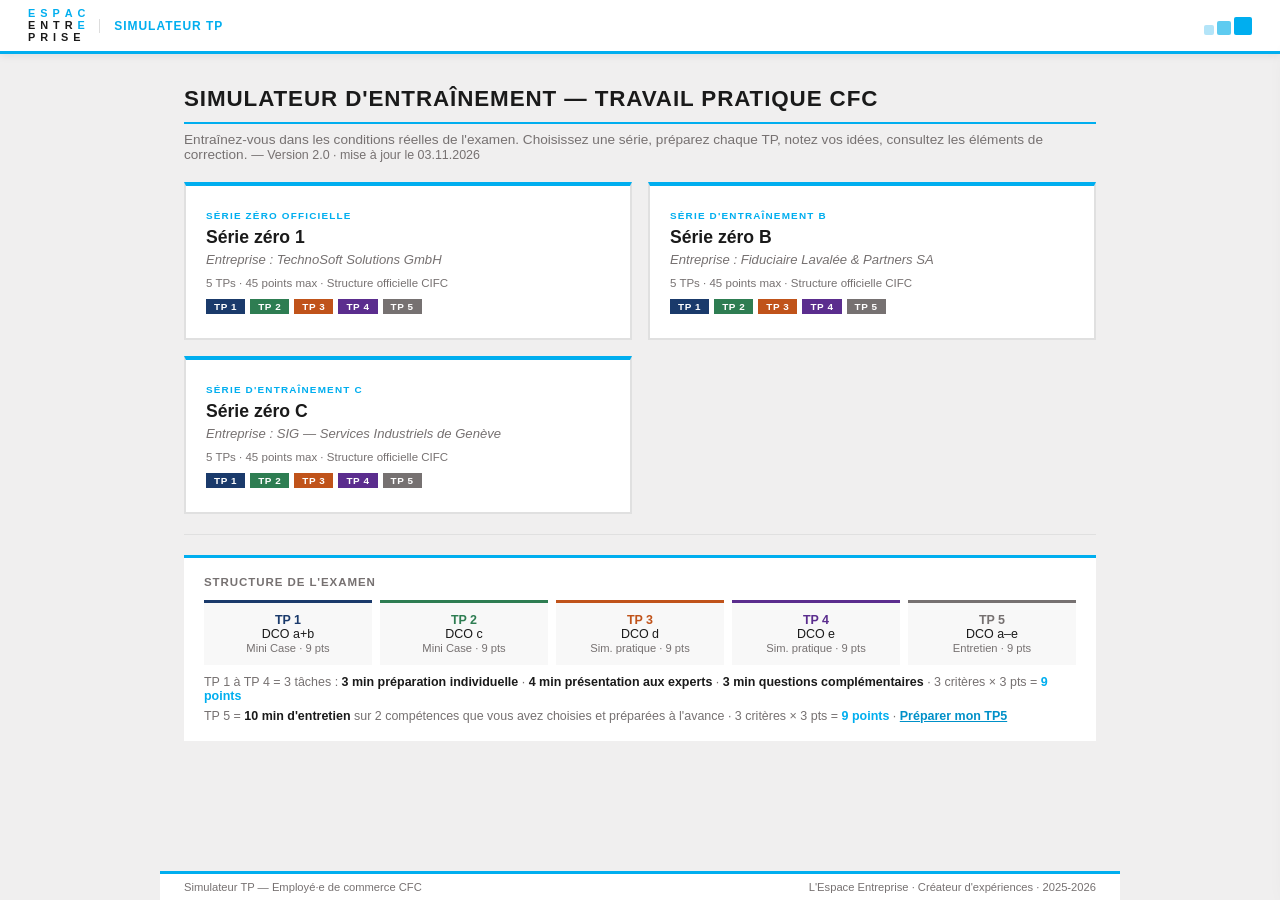
==== commit 606ef864: "Simulateur TP v2.0 : TP5 conforme à la source officielle - TP5 commun aux séries : 2 compétences cho" ====
--- a/jeux/simulation-tp.html
+++ b/jeux/simulation-tp.html
@@ -3,7 +3,7 @@
 <head>
 <meta charset="UTF-8">
 <meta name="viewport" content="width=device-width, initial-scale=1.0">
-<title>Simulateur TP — L'Espace Entreprise</title>
+<title>Simulateur TP — L'Espace Entreprise (v2.0)</title>
 <style>
   :root {
     --ee-cyan:      #00aeef;
@@ -150,8 +150,39 @@
   .eval-row { display: flex; align-items: center; gap: 12px; padding: 10px 14px; background: var(--ee-blanc); border: 1px solid #eee; }
   .eval-crit-text { flex: 1; font-size: 0.84rem; }
   .eval-stars { display: flex; gap: 6px; }
-  .star-btn { width: 28px; height: 28px; border: 1.5px solid #ddd; background: white; font-size: 1rem; cursor: pointer; display: flex; align-items: center; justify-content: center; transition: all 0.12s; border-radius: 2px; }
+  .star-btn { width: 34px; height: 34px; font-weight: 700; border: 1.5px solid #ddd; background: white; font-size: 1rem; cursor: pointer; display: flex; align-items: center; justify-content: center; transition: all 0.12s; border-radius: 2px; }
   .star-btn:hover { border-color: var(--ee-cyan); background: var(--ee-cyan-pale); }
+
+  /* ── TP5 v2.0 ── */
+  .tag-off, .tag-no { display:inline-block; font-size:0.62rem; font-weight:700; letter-spacing:0.06em; text-transform:uppercase; padding:1px 7px; border-radius:10px; vertical-align:1px; margin-left:4px; white-space:nowrap; }
+  .tag-off { background:var(--ee-noir); color:#fff; }
+  .tag-no { border:1px dashed var(--ee-gris); color:var(--ee-gris); }
+  .tp5-mine { display:grid; gap:8px; }
+  .tp5-co { display:grid; grid-template-columns:auto 1fr; gap:12px; align-items:start; border:1.5px solid #e0e0e0; border-left:4px solid var(--tp5); padding:10px 12px; background:#fff; }
+  .tp5-co.empty { display:block; color:var(--ee-gris); font-style:italic; }
+  .tp5-co-k { font-size:1.3rem; font-weight:700; color:var(--tp5); line-height:1; }
+  .tp5-co-t { font-size:0.88rem; font-weight:700; margin-bottom:4px; }
+  .tp5-co details { font-size:0.82rem; } .tp5-co summary { cursor:pointer; color:var(--ee-cyan-dk); font-weight:700; }
+  .tp5-co ul { padding-left:18px; margin-top:6px; } .tp5-co li { margin-bottom:3px; }
+  .tp5-pick { display:flex; flex-direction:column; gap:4px; font-size:0.78rem; font-weight:700; }
+  .tp5-pick { min-width:0; }
+  .tp5-pick select { font:inherit; font-weight:400; font-size:0.86rem; padding:8px; border:1.5px solid #ddd; background:#fff; width:100%; max-width:100%; }
+  .tp5-mine, .tp5-chrono, .tp5-if { min-width:0; max-width:100%; }
+  .tp5-hint { font-size:0.78rem; color:var(--ee-gris); margin-top:6px; line-height:1.5; }
+  .tp5-hint a { color:var(--ee-cyan-dk); font-weight:700; }
+  .tp5-chrono { background:#fff; border:1.5px solid #e0e0e0; padding:14px; }
+  .tp5-now { display:grid; grid-template-columns:1fr auto; align-items:end; gap:2px 12px; margin-bottom:10px; }
+  .tp5-now-co { grid-column:1; font-size:0.72rem; font-weight:700; text-transform:uppercase; letter-spacing:0.08em; color:var(--ee-gris); }
+  .tp5-now-ph { grid-column:1; font-size:1.3rem; font-weight:700; }
+  .tp5-now-t { grid-column:2; grid-row:1 / span 2; font-size:2.2rem; font-weight:700; color:var(--tp5); font-variant-numeric:tabular-nums; }
+  .tp5-bar { display:flex; gap:2px; }
+  .tp5-bar span { min-width:0; overflow:hidden; text-overflow:ellipsis; white-space:nowrap; font-size:0.62rem; font-weight:700; text-align:center; padding:6px 2px; background:#eee; color:var(--ee-gris); }
+  .tp5-bar span:nth-child(5) { margin-left:6px; }
+  .tp5-bar span.done { background:#cfcaca; color:#fff; }
+  .tp5-bar span.on { background:var(--tp5); color:#fff; }
+  .tp5-if { background:#fff; border:1.5px solid #e0e0e0; padding:12px 14px; display:flex; gap:12px; align-items:center; justify-content:space-between; flex-wrap:wrap; }
+  .tp5-if-q { font-size:0.95rem; font-weight:700; flex:1; min-width:200px; }
+  .star-btn.active-0 { background: #f3d6d6; border-color: #b03030; }
   .star-btn.active-1 { background: #fdecea; border-color: #e05252; }
   .star-btn.active-2 { background: #fff8e1; border-color: var(--ee-jaune); }
   .star-btn.active-3 { background: #edf7f1; border-color: var(--ee-vert); }
@@ -235,6 +266,14 @@
     .sit-drawer { width: 100vw; }
     .sit-org { grid-template-columns: 1fr; }
   }
+  @media(max-width:600px){
+    header { padding: 0 10px; gap: 8px; }
+    .header-center, .ee-squares { display: none; }
+    .header-right { gap: 6px; }
+    .sit-btn { padding: 5px 8px; font-size: 0.68rem; }
+    .timer-display { padding: 4px 8px; }
+    .ee-footer { position: static; flex-direction: column; gap: 2px; padding: 8px 14px; margin-top: 16px; }
+  }
 </style>
 </head>
 <body>
@@ -249,7 +288,7 @@
     <div class="header-center">Simulateur TP</div>
   </div>
   <div class="header-right">
-    <button class="sit-btn" id="sitBtn" onclick="toggleSitDrawer()">📋 Situation initiale</button>
+    <button class="sit-btn" id="sitBtn" onclick="toggleSitDrawer()">Situation initiale</button>
     <div class="timer-display" id="globalTimer">00:00</div>
     <div class="ee-squares"><div class="sq sq1"></div><div class="sq sq2"></div><div class="sq sq3"></div></div>
   </div>
@@ -260,7 +299,7 @@
 <div class="sit-drawer" id="sitDrawer">
   <div class="sit-drawer-header">
     <div class="sit-drawer-title" id="sitDrawerTitle">Situation initiale</div>
-    <button class="sit-close" onclick="closeSitDrawer()">✕</button>
+    <button class="sit-close" onclick="closeSitDrawer()" aria-label="Fermer">Fermer</button>
   </div>
   <div class="sit-drawer-body" id="sitDrawerBody"></div>
 </div>
@@ -268,7 +307,7 @@
 <!-- ══ HOME ══ -->
 <div class="screen active" id="screenHome">
   <div class="page-title">Simulateur d'entraînement — Travail Pratique CFC</div>
-  <p class="page-subtitle">Entraîne-toi dans les conditions réelles de l'examen. Choisis une série, prépare chaque TP, note tes idées, consulte les éléments de correction. <span style="color:var(--ee-gris);font-size:0.78rem">— Version 1.2 · mise à jour le 05.06.2026</span></p>
+  <p class="page-subtitle">Entraînez-vous dans les conditions réelles de l'examen. Choisissez une série, préparez chaque TP, notez vos idées, consultez les éléments de correction. <span style="color:var(--ee-gris);font-size:0.78rem">— Version 2.0 · mise à jour le 03.11.2026</span></p>
 
   <div class="series-grid" id="seriesGrid">
     <!-- Built by JS -->
@@ -285,7 +324,8 @@
       <div style="text-align:center;padding:10px;background:#f8f8f8;border-top:3px solid var(--tp4)"><strong style="display:block;color:var(--tp4)">TP 4</strong>DCO e<br><span style="color:var(--ee-gris);font-size:0.7rem">Sim. pratique · 9 pts</span></div>
       <div style="text-align:center;padding:10px;background:#f8f8f8;border-top:3px solid var(--tp5)"><strong style="display:block;color:var(--tp5)">TP 5</strong>DCO a–e<br><span style="color:var(--ee-gris);font-size:0.7rem">Entretien · 9 pts</span></div>
     </div>
-    <div style="margin-top:10px;font-size:0.78rem;color:var(--ee-gris)">Chaque TP = 3 tâches : <strong style="color:var(--ee-noir)">3 min préparation individuelle</strong> · <strong style="color:var(--ee-noir)">4 min présentation aux experts</strong> · <strong style="color:var(--ee-noir)">3 min questions complémentaires</strong> · 3 critères × 3 pts = <strong style="color:var(--ee-cyan)">9 points</strong></div>
+    <div style="margin-top:10px;font-size:0.78rem;color:var(--ee-gris)">TP 1 à TP 4 = 3 tâches : <strong style="color:var(--ee-noir)">3 min préparation individuelle</strong> · <strong style="color:var(--ee-noir)">4 min présentation aux experts</strong> · <strong style="color:var(--ee-noir)">3 min questions complémentaires</strong> · 3 critères × 3 pts = <strong style="color:var(--ee-cyan)">9 points</strong></div>
+    <div style="margin-top:6px;font-size:0.78rem;color:var(--ee-gris)">TP 5 = <strong style="color:var(--ee-noir)">10 min d'entretien</strong> sur 2 compétences que vous avez choisies et préparées à l'avance · 3 critères × 3 pts = <strong style="color:var(--ee-cyan)">9 points</strong> · <a href="tp5.html" style="color:var(--ee-cyan-dk);font-weight:700">Préparer mon TP5</a></div>
   </div>
 </div>
 
@@ -298,13 +338,13 @@
   <div class="tp-card" id="tpCard"><!-- TP content --></div>
   <div class="prep-zone" id="prepZone">
     <div class="prep-header">
-      <div class="prep-title">📝 Espace de préparation — Mes notes (3 min)</div>
-      <button class="timer-btn" id="prepTimerBtn" onclick="togglePrepTimer()">▶ Démarrer le chrono (3 min)</button>
+      <div class="prep-title">Espace de préparation — Mes notes (3 min)</div>
+      <button class="timer-btn" id="prepTimerBtn" onclick="togglePrepTimer()">Démarrer le chrono (3 min)</button>
     </div>
-    <textarea class="note-area" id="prepNotes" placeholder="Prends tes notes de préparation ici. Identifie les problèmes, organise tes arguments, anticipe les questions..."></textarea>
+    <textarea class="note-area" id="prepNotes" placeholder="Prenez vos notes de préparation ici. Identifiez les problèmes, organisez vos arguments, anticipez les questions…"></textarea>
   </div>
   <div class="correction-zone" id="correctionZone">
-    <div class="correction-title">✓ Éléments de correction (formateur)</div>
+    <div class="correction-title">Éléments de correction (formateur)</div>
     <div class="correction-body" id="correctionBody"></div>
   </div>
   <div class="self-eval" id="selfEval" style="display:none">
@@ -332,7 +372,7 @@
   </div>
   <div class="tp-scores-grid" id="tpScoresGrid"></div>
   <div class="notes-review" id="notesReview">
-    <div class="notes-review-title">Tes notes de préparation</div>
+    <div class="notes-review-title">Vos notes de préparation</div>
     <div id="notesReviewContent"></div>
   </div>
   <div class="btn-row" style="justify-content:center;width:100%">
@@ -342,7 +382,7 @@
 </div>
 
 <div class="ee-footer">
-  <span>Simulateur TP — Employé-e de commerce CFC</span>
+  <span>Simulateur TP — Employé·e de commerce CFC</span>
   <span>L'Espace Entreprise · Créateur d'expériences · 2025-2026</span>
 </div>
 
@@ -350,6 +390,86 @@
 // ══════════════════════════════════════════════════════════════════
 //  DATA — SÉRIES
 // ══════════════════════════════════════════════════════════════════
+
+// ══════════════════════════════════════════════════════════════════
+//  TP5 — commun à toutes les séries (v2.0)
+//  Source : présentation PQUAL « Partie pratique 3Cp », version 28.01.26,
+//  diapositives 25 et 27. Les situations sont liées à l'Espace Entreprise,
+//  pas à l'entreprise fictive de la série.
+// ══════════════════════════════════════════════════════════════════
+const TP5 = {
+  num: 5, color: "var(--tp5)", tp5: true,
+  title: "Propre pratique — Entretien de réflexion",
+  dco: "DCO a à e", methode: "Entretien de réflexion", points: 9,
+  tasks: [
+    ["1.", "Choisir 2 compétences opérationnelles et justifier son choix : ce qui vous enthousiasme, pourquoi vous vous estimez fort·e.", "≈ 1 min *"],
+    ["2.", "Décrire une situation concrète, vécue, dans laquelle vous avez relevé un défi avec assurance et compétence.", "≈ 1 min"],
+    ["3.", "Analyser la situation : les défis, ce qui a contribué à la réussite, ce que vous feriez autrement la prochaine fois.", "≈ 2 min"],
+    ["4.", "Scénario alternatif : comment vous auriez agi si la situation avait évolué autrement ou dans d'autres conditions.", "≈ 1 min"],
+  ],
+  criteria: [
+    ["Le choix des compétences opérationnelles est-il justifié et une situation pratique concrète est-elle décrite de manière compréhensible ?", 3],
+    ["Les défis, les points forts personnels dans le traitement et les éventuelles pierres d'achoppement sont-ils reconnus ?", 3],
+    ["Une procédure appropriée est-elle également décrite dans une situation alternative ?", 3],
+  ],
+  phases: [
+    ["Compétence 1", "Choix et justification", 60], ["Compétence 1", "Situation", 60], ["Compétence 1", "Analyse", 120], ["Compétence 1", "Et si…", 60],
+    ["Compétence 2", "Choix et justification", 60], ["Compétence 2", "Situation", 60], ["Compétence 2", "Analyse", 120], ["Compétence 2", "Et si…", 60],
+  ],
+  ifs: [
+    "Et si vous aviez eu deux fois moins de temps ?",
+    "Et si la personne en face avait été mécontente ?",
+    "Et si l'outil ou le logiciel était tombé en panne ?",
+    "Et si vous aviez dû le faire seul·e, sans aide ?",
+    "Et si une personne clé avait été absente ?",
+    "Et si vous aviez dû le faire en anglais ?",
+    "Et si votre supérieur·e avait refusé votre proposition ?",
+    "Et si vous aviez découvert une erreur au dernier moment ?"
+  ],
+  correction: `<strong>Ce que les expert·e·s attendent</strong> <span class="tag-off">officiel</span>
+<ul>
+  <li>Vous choisissez vous-même 2 compétences opérationnelles et vous justifiez ce choix.</li>
+  <li>Pour chaque compétence : une situation concrète, vécue, où vous avez relevé un défi avec assurance et compétence.</li>
+  <li>L'analyse nomme les défis, ce qui a permis de réussir (vos points forts) et ce que vous feriez autrement.</li>
+  <li>Dans un scénario alternatif, vous décrivez une façon d'agir appropriée.</li>
+</ul>
+<strong>Pièges fréquents</strong> <span class="tag-no">non officiel</span>
+<ul>
+  <li>Raconter un échec au lieu d'une réussite.</li>
+  <li>Rester général (« je fais souvent… ») au lieu d'une situation précise : un lieu, un moment, ce que vous avez fait.</li>
+  <li>Décrire la situation sans l'analyser : l'analyse vaut 3 points à elle seule.</li>
+  <li>Parler de l'équipe (« on a… ») au lieu de vous (« j'ai… »).</li>
+</ul>
+<strong>Aide pour décrire la situation : STAR</strong> <span class="tag-no">non officiel</span>
+<p>Situation, Tâche, Action, Résultat. Utile pour l'étape 2 seulement : STAR ne couvre ni la justification du choix, ni l'analyse, ni le scénario alternatif.</p>`
+};
+
+/* Intitulés officiels des compétences sélectionnables (profil de qualification) */
+const CO_TITLES = {
+  a1:"Examiner et développer des compétences commerciales",
+  a2:"Développer et utiliser des réseaux propres au domaine commercial",
+  a3:"Recevoir et exécuter des mandats propres au domaine commercial",
+  a4:"Agir de manière responsable dans la société",
+  a5:"Intégrer des questions politiques et une approche culturelle dans ses actions",
+  b1:"Collaborer et communiquer dans différentes équipes",
+  b2:"Coordonner les interfaces dans les processus en entreprise",
+  b3:"Participer aux discussions économiques",
+  b4:"Exécuter des tâches de gestion de projets et traiter des projets partiels",
+  b5:"Participer à la réalisation de processus de changement en entreprise",
+  c1:"Planifier, coordonner et optimiser des tâches et des ressources",
+  c2:"Coordonner et mettre en œuvre des processus de soutien",
+  c3:"Documenter, coordonner et mettre en œuvre des processus en entreprise",
+  c4:"Mettre en œuvre des activités de marketing et de communication",
+  c5:"Assurer le suivi et le contrôle d'opérations financières",
+  d1:"Prendre en compte les besoins des clients et des fournisseurs",
+  d2:"Mener des entretiens d'information et de conseil",
+  d3:"Mener des entretiens de vente et de négociation",
+  d4:"Entretenir les relations avec les clients et les fournisseurs",
+  e1:"Utiliser des applications propres au domaine commercial",
+  e2:"Rechercher et évaluer des informations",
+  e3:"Évaluer et préparer des données et des statistiques",
+  e4:"Préparer des contenus à l'aide d'outils multimédia"
+};
 
 const SERIES = {
 
@@ -395,16 +515,16 @@
       dco: "DCO a + b", methode: "Mini Case", points: 9,
       context: `<p>Ces derniers temps, des clients se plaignent du support reçu par téléphone et e-mail : longs temps d'attente, renseignements erronés, interlocuteurs qui changent constamment.</p>
       <p>La boîte <em>support@technosoftsolutions.ch</em> est traitée par quiconque a du temps libre. Sans transfert systématique en cas d'absence. Les collaborateurs à temps partiel laissent passer des demandes. Les développeurs sont difficiles à joindre et ne priorisent pas le support.</p>
-      <p>Votre supérieure vous a chargé-e d'analyser la situation et de réfléchir à des mesures d'amélioration.</p>`,
+      <p>Votre supérieure vous a chargé·e d'analyser la situation et de réfléchir à des mesures d'amélioration.</p>`,
       tasks: [
         ["1.", "Analysez la situation actuelle : pour quelles raisons les demandes clients ne peuvent-elles pas être traitées de manière satisfaisante ? Quelles mesures prendriez-vous pour améliorer durablement la situation ?", "3 min"],
-        ["2.", "Décrivez vos résultats aux expert-e-s.", "4 min"],
-        ["3.", "Répondez aux questions complémentaires des expert-e-s ou à leurs questions concernant des scénarios alternatifs.", "3 min"],
+        ["2.", "Décrivez vos résultats aux expert·e·s.", "4 min"],
+        ["3.", "Répondez aux questions complémentaires des expert·e·s ou à leurs questions concernant des scénarios alternatifs.", "3 min"],
       ],
       criteria: [
-        ["Les candidat-e-s identifient-ils/elles les questions/problèmes/défis dans leur globalité ?", 3],
-        ["Les candidat-e-s déduisent-ils/elles des conséquences/mesures compréhensibles pour la suite ?", 3],
-        ["Les candidat-e-s répondent-ils/elles de manière compréhensible et justifiée aux questions complémentaires ?", 3],
+        ["Les candidat·e·s identifient-ils/elles les questions/problèmes/défis dans leur globalité ?", 3],
+        ["Les candidat·e·s déduisent-ils/elles des conséquences/mesures compréhensibles pour la suite ?", 3],
+        ["Les candidat·e·s répondent-ils/elles de manière compréhensible et justifiée aux questions complémentaires ?", 3],
       ],
       complementary_questions: [
         "Que faites-vous si un client escalade la situation et menace de partir ?",
@@ -442,17 +562,17 @@
 <p><strong>1.</strong> Quelle était la raison de votre demande ?<br>○ Rôles et droits &nbsp; ○ Utilisation d'un logiciel acheté &nbsp; ○ Erreur dans un logiciel acheté</p>
 <p style="margin-top:6px"><strong>2.</strong> J'ai reçu une réponse rapide et de qualité à ma question.<br>○ Non &nbsp; ○ En partie &nbsp; ○ Vrai</p>
 <p style="margin-top:6px"><strong>3.</strong> Ma demande n'a pas été traitée par des collaborateurs différents.<br>○ Non &nbsp; ○ En partie &nbsp; ○ Oui</p>
-<p style="margin-top:6px"><strong>4.</strong> Je suis globalement satisfait-e du support client de TechnoSoft.<br>○ Non &nbsp; ○ En partie &nbsp; ○ Oui</p>`
+<p style="margin-top:6px"><strong>4.</strong> Je suis globalement satisfait·e du support client de TechnoSoft.<br>○ Non &nbsp; ○ En partie &nbsp; ○ Oui</p>`
       },
       tasks: [
         ["1.", "Analysez dans quelle mesure le questionnaire ci-joint est approprié pour mesurer la satisfaction des clients concernant les prestations de support.", "3 min"],
-        ["2.", "Décrivez aux expert-e-s vos résultats d'analyse et ce que vous amélioreriez, et comment.", "4 min"],
-        ["3.", "Répondez aux questions complémentaires des expert-e-s ou à leurs questions concernant des scénarios alternatifs.", "3 min"],
+        ["2.", "Décrivez aux expert·e·s vos résultats d'analyse et ce que vous amélioreriez, et comment.", "4 min"],
+        ["3.", "Répondez aux questions complémentaires des expert·e·s ou à leurs questions concernant des scénarios alternatifs.", "3 min"],
       ],
       criteria: [
-        ["Les candidat-e-s identifient-ils/elles les incohérences ?", 3],
-        ["Les candidat-e-s présentent-ils/elles des possibilités d'amélioration pertinentes ?", 3],
-        ["Les candidat-e-s répondent-ils/elles de manière compréhensible et justifiée aux questions complémentaires ?", 3],
+        ["Les candidat·e·s identifient-ils/elles les incohérences ?", 3],
+        ["Les candidat·e·s présentent-ils/elles des possibilités d'amélioration pertinentes ?", 3],
+        ["Les candidat·e·s répondent-ils/elles de manière compréhensible et justifiée aux questions complémentaires ?", 3],
       ],
       complementary_questions: [
         "Si le taux de réponse au questionnaire est très faible, que faites-vous ?",
@@ -490,13 +610,13 @@
       },
       tasks: [
         ["1.", "Réfléchissez à la manière dont vous répondriez à ce client et à la suite que vous donneriez à ce cas après votre réponse.", "3 min"],
-        ["2.", "Décrivez vos réflexions aux expert-e-s et justifiez-les.", "4 min"],
-        ["3.", "Répondez aux questions complémentaires des expert-e-s ou à leurs questions concernant des scénarios alternatifs.", "3 min"],
+        ["2.", "Décrivez vos réflexions aux expert·e·s et justifiez-les.", "4 min"],
+        ["3.", "Répondez aux questions complémentaires des expert·e·s ou à leurs questions concernant des scénarios alternatifs.", "3 min"],
       ],
       criteria: [
-        ["Les candidat-e-s présentent-ils/elles la démarche de manière complète et correcte OU mettent-ils/elles en œuvre l'action de manière complète et correcte ?", 3],
-        ["Les candidat-e-s justifient-ils/elles la démarche/l'action de manière compréhensible ?", 3],
-        ["Les candidat-e-s répondent-ils/elles de manière compréhensible et justifiée aux questions complémentaires ?", 3],
+        ["Les candidat·e·s présentent-ils/elles la démarche de manière complète et correcte OU mettent-ils/elles en œuvre l'action de manière complète et correcte ?", 3],
+        ["Les candidat·e·s justifient-ils/elles la démarche/l'action de manière compréhensible ?", 3],
+        ["Les candidat·e·s répondent-ils/elles de manière compréhensible et justifiée aux questions complémentaires ?", 3],
       ],
       complementary_questions: [
         "Et si le développement ne peut pas réparer l'intranet mobile dans les 48h ? Que dites-vous au client ?",
@@ -532,7 +652,7 @@
           <p>La division Service et support est chargée de la conception du contenu. La mise en œuvre technique est assurée par la division Développement. La responsabilité de la création du contenu vous a été confiée.</p>`,
           tasks: [
             ["1.", "Réfléchissez à ce que pourrait être l'environnement de représentation des projets de référence sur le site web (organisation, structure, contenus) et aux contraintes à prendre en compte.", "3 min"],
-            ["2.", "Décrivez vos réflexions aux expert-e-s et justifiez-les.", "4 min"],
+            ["2.", "Décrivez vos réflexions aux expert·e·s et justifiez-les.", "4 min"],
             ["3.", "Répondez aux questions complémentaires ou aux questions concernant des scénarios alternatifs.", "3 min"],
           ],
           complementary_questions: [
@@ -560,10 +680,10 @@
         {
           label: "Variante B — Infrastructure technologique",
           context: `<p>TechnoSoft Solutions GmbH introduit dans la division Service et support le nouveau système de ticket <strong>« TickTrack »</strong> pour traiter plus efficacement les demandes de support. Le système a été testé et sera déployé en production dans quatre semaines.</p>
-          <p>Vous êtes chargé-e de coordonner l'introduction et de former les collaborateurs à son utilisation.</p>`,
+          <p>Vous êtes chargé·e de coordonner l'introduction et de former les collaborateurs à son utilisation.</p>`,
           tasks: [
             ["1.", "Réfléchissez à la manière dont vous procéderiez pour préparer les collaborateurs et collaboratrices de votre service à l'introduction du système de ticket dans les deux semaines à venir.", "3 min"],
-            ["2.", "Décrivez vos réflexions aux expert-e-s et justifiez-les.", "4 min"],
+            ["2.", "Décrivez vos réflexions aux expert·e·s et justifiez-les.", "4 min"],
             ["3.", "Répondez aux questions complémentaires ou aux questions concernant des scénarios alternatifs.", "3 min"],
           ],
           complementary_questions: [
@@ -592,48 +712,12 @@
         }
       ],
       criteria: [
-        ["Les candidat-e-s présentent-ils/elles la démarche de manière complète et correcte OU mettent-ils/elles en œuvre l'action de manière complète et correcte ?", 3],
-        ["Les candidat-e-s justifient-ils/elles la démarche/l'action de manière compréhensible ?", 3],
-        ["Les candidat-e-s répondent-ils/elles de manière compréhensible et justifiée aux questions complémentaires ?", 3],
+        ["Les candidat·e·s présentent-ils/elles la démarche de manière complète et correcte OU mettent-ils/elles en œuvre l'action de manière complète et correcte ?", 3],
+        ["Les candidat·e·s justifient-ils/elles la démarche/l'action de manière compréhensible ?", 3],
+        ["Les candidat·e·s répondent-ils/elles de manière compréhensible et justifiée aux questions complémentaires ?", 3],
       ],
     },
-    {
-      num: 5, color: "var(--tp5)",
-      title: "Propre pratique — Entretien de réflexion",
-      dco: "DCO a à e", methode: "Entretien de réflexion", points: 9,
-      context: `<p>Le TP 5 est conduit sous forme d'entretien oral entre le-la candidat-e et les expert-e-s. Les expert-e-s choisissent librement une situation tirée de la propre pratique du-de la candidat-e.</p>
-      <p><strong>Objectif :</strong> Démontrer que vous pouvez réfléchir de manière critique sur votre propre pratique professionnelle, identifier vos apprentissages et formuler des mesures d'amélioration concrètes.</p>`,
-      tasks: [
-        ["1.", "Réfléchissez à une situation de votre propre pratique professionnelle que vous pourriez présenter aux expert-e-s.", "3 min"],
-        ["2.", "Présentez cette situation aux expert-e-s (contexte, votre action, résultat, apprentissage).", "4 min"],
-        ["3.", "Répondez aux questions complémentaires des expert-e-s.", "3 min"],
-      ],
-      criteria: [
-        ["Les candidat-e-s décrivent-ils/elles la situation de manière structurée et pertinente ?", 3],
-        ["Les candidat-e-s justifient-ils/elles leurs actions de manière compréhensible ?", 3],
-        ["Les candidat-e-s répondent-ils/elles de manière compréhensible et justifiée aux questions complémentaires ?", 3],
-      ],
-      complementary_questions: [
-        "Dans la situation que vous décrivez, qu'auriez-vous fait différemment avec le recul ?",
-        "Comment ce que vous avez vécu se rattache-t-il à un DCO spécifique du plan de formation ?",
-        "Citez une compétence concrète que vous avez développée grâce à cette situation.",
-        "Si vous deviez conseiller un-e apprenti-e qui vit la même situation, que lui diriez-vous ?",
-      ],
-      correction: `<strong>Structure attendue pour la présentation de propre pratique (méthode STAR) :</strong>
-<ul>
-  <li><strong>S</strong>ituation : contexte précis (quand, où, qui était impliqué)</li>
-  <li><strong>T</strong>âche : quel était votre rôle ou objectif dans cette situation</li>
-  <li><strong>A</strong>ction : ce que vous avez fait concrètement, étape par étape</li>
-  <li><strong>R</strong>ésultat : quel a été le résultat ? Qu'avez-vous appris ?</li>
-</ul>
-<strong>Critères de qualité :</strong>
-<ul>
-  <li>La situation est réelle et précise (pas vague)</li>
-  <li>Vous exprimez un regard critique sur votre propre action</li>
-  <li>Vous formulez ce que vous feriez différemment</li>
-  <li>Le lien avec un ou plusieurs DCOs est explicite</li>
-</ul>`,
-    },
+    TP5,
   ]
 },
 
@@ -681,13 +765,13 @@
       <p>Votre supérieure Nathalie Pépin vous demande de réfléchir à des propositions concrètes pour améliorer la collaboration et le bien-être au sein de l'équipe.</p>`,
       tasks: [
         ["1.", "Analysez la situation : quels sont les problèmes identifiés et leurs causes probables ? Quelles mesures proposeriez-vous pour améliorer durablement la collaboration et le bien-être au sein de l'équipe ?", "3 min"],
-        ["2.", "Présentez vos résultats aux expert-e-s.", "4 min"],
-        ["3.", "Répondez aux questions complémentaires des expert-e-s ou à leurs questions concernant des scénarios alternatifs.", "3 min"],
+        ["2.", "Présentez vos résultats aux expert·e·s.", "4 min"],
+        ["3.", "Répondez aux questions complémentaires des expert·e·s ou à leurs questions concernant des scénarios alternatifs.", "3 min"],
       ],
       criteria: [
-        ["Les candidat-e-s identifient-ils/elles les problèmes et défis dans leur globalité ?", 3],
-        ["Les candidat-e-s proposent-ils/elles des mesures pertinentes et réalistes ?", 3],
-        ["Les candidat-e-s répondent-ils/elles de manière compréhensible et justifiée aux questions complémentaires ?", 3],
+        ["Les candidat·e·s identifient-ils/elles les problèmes et défis dans leur globalité ?", 3],
+        ["Les candidat·e·s proposent-ils/elles des mesures pertinentes et réalistes ?", 3],
+        ["Les candidat·e·s répondent-ils/elles de manière compréhensible et justifiée aux questions complémentaires ?", 3],
       ],
       complementary_questions: [
         "Que faites-vous si votre supérieure refuse la réunion hebdomadaire par manque de temps ?",
@@ -734,13 +818,13 @@
       },
       tasks: [
         ["1.", "Analysez dans quelle mesure la checklist proposée est adaptée pour standardiser et fiabiliser l'accueil des nouveaux clients mandants.", "3 min"],
-        ["2.", "Présentez aux expert-e-s vos résultats d'analyse et les améliorations que vous proposeriez.", "4 min"],
-        ["3.", "Répondez aux questions complémentaires des expert-e-s ou à leurs questions concernant des scénarios alternatifs.", "3 min"],
+        ["2.", "Présentez aux expert·e·s vos résultats d'analyse et les améliorations que vous proposeriez.", "4 min"],
+        ["3.", "Répondez aux questions complémentaires des expert·e·s ou à leurs questions concernant des scénarios alternatifs.", "3 min"],
       ],
       criteria: [
-        ["Les candidat-e-s identifient-ils/elles les lacunes et incohérences ?", 3],
-        ["Les candidat-e-s proposent-ils/elles des améliorations pertinentes et justifiées ?", 3],
-        ["Les candidat-e-s répondent-ils/elles de manière compréhensible et justifiée aux questions complémentaires ?", 3],
+        ["Les candidat·e·s identifient-ils/elles les lacunes et incohérences ?", 3],
+        ["Les candidat·e·s proposent-ils/elles des améliorations pertinentes et justifiées ?", 3],
+        ["Les candidat·e·s répondent-ils/elles de manière compréhensible et justifiée aux questions complémentaires ?", 3],
       ],
       complementary_questions: [
         "Jonas Mauron défend sa checklist et ne comprend pas vos critiques. Comment gérez-vous cette situation ?",
@@ -779,13 +863,13 @@
       },
       tasks: [
         ["1.", "Réfléchissez à la manière dont vous répondriez à ce courriel et aux démarches que vous entreprendriez en interne pour traiter ce cas.", "3 min"],
-        ["2.", "Présentez vos réflexions aux expert-e-s et justifiez-les.", "4 min"],
-        ["3.", "Répondez aux questions complémentaires des expert-e-s ou à leurs questions concernant des scénarios alternatifs.", "3 min"],
+        ["2.", "Présentez vos réflexions aux expert·e·s et justifiez-les.", "4 min"],
+        ["3.", "Répondez aux questions complémentaires des expert·e·s ou à leurs questions concernant des scénarios alternatifs.", "3 min"],
       ],
       criteria: [
-        ["Les candidat-e-s présentent-ils/elles la démarche de manière complète et correcte OU mettent-ils/elles en œuvre l'action de manière complète et correcte ?", 3],
-        ["Les candidat-e-s justifient-ils/elles leur démarche/action de manière compréhensible ?", 3],
-        ["Les candidat-e-s répondent-ils/elles de manière compréhensible et justifiée aux questions complémentaires ?", 3],
+        ["Les candidat·e·s présentent-ils/elles la démarche de manière complète et correcte OU mettent-ils/elles en œuvre l'action de manière complète et correcte ?", 3],
+        ["Les candidat·e·s justifient-ils/elles leur démarche/action de manière compréhensible ?", 3],
+        ["Les candidat·e·s répondent-ils/elles de manière compréhensible et justifiée aux questions complémentaires ?", 3],
       ],
       complementary_questions: [
         "Le bouclement n'est pas prêt car un collaborateur est en arrêt maladie. Comment expliquez-vous ça à la cliente ?",
@@ -821,7 +905,7 @@
           <p>La conception du contenu (guide d'utilisation, structure des espaces, catégorisation des documents) est confiée au département Comptabilité. Nathalie Pépin vous charge de réfléchir à la structure et aux contenus que devrait comporter ce portail.</p>`,
           tasks: [
             ["1.", "Réfléchissez à ce que pourrait être la structure du portail client (organisation, catégories de documents, fonctionnalités essentielles, contraintes en matière de protection des données).", "3 min"],
-            ["2.", "Présentez vos réflexions aux expert-e-s et justifiez-les.", "4 min"],
+            ["2.", "Présentez vos réflexions aux expert·e·s et justifiez-les.", "4 min"],
             ["3.", "Répondez aux questions complémentaires ou aux questions concernant des scénarios alternatifs.", "3 min"],
           ],
           complementary_questions: [
@@ -851,7 +935,7 @@
           <p>Nathalie Pépin vous charge de réfléchir à comment planifier et piloter cette migration pour minimiser les risques.</p>`,
           tasks: [
             ["1.", "Réfléchissez aux étapes clés pour planifier et piloter cette migration en minimisant les risques pour les données clients et la continuité du service.", "3 min"],
-            ["2.", "Présentez vos réflexions aux expert-e-s et justifiez-les.", "4 min"],
+            ["2.", "Présentez vos réflexions aux expert·e·s et justifiez-les.", "4 min"],
             ["3.", "Répondez aux questions complémentaires ou aux questions concernant des scénarios alternatifs.", "3 min"],
           ],
           complementary_questions: [
@@ -876,48 +960,12 @@
         }
       ],
       criteria: [
-        ["Les candidat-e-s présentent-ils/elles la démarche de manière complète et correcte OU mettent-ils/elles en œuvre l'action de manière complète et correcte ?", 3],
-        ["Les candidat-e-s justifient-ils/elles la démarche/l'action de manière compréhensible ?", 3],
-        ["Les candidat-e-s répondent-ils/elles de manière compréhensible et justifiée aux questions complémentaires ?", 3],
+        ["Les candidat·e·s présentent-ils/elles la démarche de manière complète et correcte OU mettent-ils/elles en œuvre l'action de manière complète et correcte ?", 3],
+        ["Les candidat·e·s justifient-ils/elles la démarche/l'action de manière compréhensible ?", 3],
+        ["Les candidat·e·s répondent-ils/elles de manière compréhensible et justifiée aux questions complémentaires ?", 3],
       ],
     },
-    {
-      num: 5, color: "var(--tp5)",
-      title: "Propre pratique — Entretien de réflexion",
-      dco: "DCO a à e", methode: "Entretien de réflexion", points: 9,
-      context: `<p>Le TP 5 est conduit sous forme d'entretien oral. Les expert-e-s choisissent librement une situation tirée de votre propre pratique à la Fiduciaire Lavalée & Partners SA ou à L'Espace Entreprise.</p>
-      <p>Préparez-vous à décrire une situation réelle en utilisant la méthode <strong>STAR</strong> (Situation – Tâche – Action – Résultat).</p>`,
-      tasks: [
-        ["1.", "Réfléchissez à une situation de votre propre pratique professionnelle que vous pourriez présenter aux expert-e-s.", "3 min"],
-        ["2.", "Présentez cette situation aux expert-e-s (contexte, votre action, résultat, apprentissage).", "4 min"],
-        ["3.", "Répondez aux questions complémentaires des expert-e-s.", "3 min"],
-      ],
-      criteria: [
-        ["Les candidat-e-s décrivent-ils/elles la situation de manière structurée et pertinente ?", 3],
-        ["Les candidat-e-s justifient-ils/elles leurs actions de manière compréhensible ?", 3],
-        ["Les candidat-e-s répondent-ils/elles de manière compréhensible et justifiée aux questions complémentaires ?", 3],
-      ],
-      complementary_questions: [
-        "Dans la situation que vous décrivez, qu'auriez-vous fait différemment avec le recul ?",
-        "Comment ce que vous avez vécu à la Fiduciaire se rattache-t-il à un DCO spécifique ?",
-        "Qu'est-ce que cette expérience vous a appris sur votre façon de travailler en équipe ?",
-        "Si vous deviez conseiller un-e apprenti-e qui vit la même situation, que lui diriez-vous ?",
-      ],
-      correction: `<strong>Structure STAR pour la propre pratique :</strong>
-<ul>
-  <li><strong>S</strong>ituation : contexte précis — quand, où, quelles personnes</li>
-  <li><strong>T</strong>âche : quel était votre rôle dans cette situation</li>
-  <li><strong>A</strong>ction : ce que vous avez fait concrètement, pourquoi</li>
-  <li><strong>R</strong>ésultat : qu'est-ce qui s'est passé ? Qu'avez-vous appris ? Que feriez-vous différemment ?</li>
-</ul>
-<strong>Exemples de bonnes situations à présenter :</strong>
-<ul>
-  <li>Un client mécontent d'un retard dans son bouclement</li>
-  <li>Une erreur de saisie découverte et comment vous l'avez corrigée</li>
-  <li>Une amélioration de processus proposée à votre supérieure</li>
-  <li>Un conflit de priorités entre plusieurs mandants urgents</li>
-</ul>`,
-    },
+    TP5,
   ]
 }
 
@@ -976,13 +1024,13 @@
       ],
       tasks: [
         ["1.", "Analysez la situation actuelle : quels sont les problèmes identifiés et leurs causes probables ? Quelles mesures proposeriez-vous pour améliorer durablement la qualité du service et la collaboration au sein de l'équipe ?", "3 min"],
-        ["2.", "Présentez vos résultats aux expert-e-s.", "4 min"],
-        ["3.", "Répondez aux questions complémentaires des expert-e-s ou à leurs questions concernant des scénarios alternatifs.", "3 min"],
+        ["2.", "Présentez vos résultats aux expert·e·s.", "4 min"],
+        ["3.", "Répondez aux questions complémentaires des expert·e·s ou à leurs questions concernant des scénarios alternatifs.", "3 min"],
       ],
       criteria: [
-        ["Les candidat-e-s identifient-ils/elles les questions/problèmes/défis dans leur globalité dans la situation décrite ?", 3],
-        ["Les candidat-e-s déduisent-ils/elles des conséquences/mesures compréhensibles pour la suite ?", 3],
-        ["Les candidat-e-s répondent-ils/elles de manière compréhensible et justifiée aux questions complémentaires ou aux questions relatives aux scénarios alternatifs ?", 3],
+        ["Les candidat·e·s identifient-ils/elles les questions/problèmes/défis dans leur globalité dans la situation décrite ?", 3],
+        ["Les candidat·e·s déduisent-ils/elles des conséquences/mesures compréhensibles pour la suite ?", 3],
+        ["Les candidat·e·s répondent-ils/elles de manière compréhensible et justifiée aux questions complémentaires ou aux questions relatives aux scénarios alternatifs ?", 3],
       ],
       correction: `<strong>Problèmes à identifier :</strong>
 <ul>
@@ -1026,13 +1074,13 @@
       ],
       tasks: [
         ["1.", "Analysez dans quelle mesure le formulaire de réclamation ci-joint est approprié pour traiter efficacement les réclamations de facturation des clients des SIG.", "3 min"],
-        ["2.", "Décrivez aux expert-e-s vos résultats d'analyse et ce que vous amélioreriez, et comment.", "4 min"],
-        ["3.", "Répondez aux questions complémentaires des expert-e-s ou à leurs questions concernant des scénarios alternatifs.", "3 min"],
+        ["2.", "Décrivez aux expert·e·s vos résultats d'analyse et ce que vous amélioreriez, et comment.", "4 min"],
+        ["3.", "Répondez aux questions complémentaires des expert·e·s ou à leurs questions concernant des scénarios alternatifs.", "3 min"],
       ],
       criteria: [
-        ["Les candidat-e-s identifient-ils/elles les incohérences et lacunes du formulaire ?", 3],
-        ["Les candidat-e-s présentent-ils/elles des possibilités d'amélioration pertinentes et justifiées ?", 3],
-        ["Les candidat-e-s répondent-ils/elles de manière compréhensible et justifiée aux questions complémentaires ou aux questions relatives aux scénarios alternatifs ?", 3],
+        ["Les candidat·e·s identifient-ils/elles les incohérences et lacunes du formulaire ?", 3],
+        ["Les candidat·e·s présentent-ils/elles des possibilités d'amélioration pertinentes et justifiées ?", 3],
+        ["Les candidat·e·s répondent-ils/elles de manière compréhensible et justifiée aux questions complémentaires ou aux questions relatives aux scénarios alternatifs ?", 3],
       ],
       correction: `<strong>Problèmes à identifier dans le formulaire :</strong>
 <ul>
@@ -1071,13 +1119,13 @@
       ],
       tasks: [
         ["1.", "Réfléchissez à la manière dont vous répondriez à ce client et aux démarches que vous entreprendriez en interne pour traiter ce cas dans sa globalité.", "3 min"],
-        ["2.", "Décrivez vos réflexions aux expert-e-s et justifiez-les.", "4 min"],
-        ["3.", "Répondez aux questions complémentaires des expert-e-s ou à leurs questions concernant des scénarios alternatifs.", "3 min"],
+        ["2.", "Décrivez vos réflexions aux expert·e·s et justifiez-les.", "4 min"],
+        ["3.", "Répondez aux questions complémentaires des expert·e·s ou à leurs questions concernant des scénarios alternatifs.", "3 min"],
       ],
       criteria: [
-        ["Les candidat-e-s présentent-ils/elles la démarche dans la situation de manière complète et correcte OU mettent-ils/elles en œuvre l'action de manière complète et correcte ?", 3],
-        ["Les candidat-e-s justifient-ils/elles la démarche/l'action de manière compréhensible ?", 3],
-        ["Les candidat-e-s répondent-ils/elles de manière compréhensible et justifiée aux questions complémentaires ou aux questions relatives aux scénarios alternatifs ?", 3],
+        ["Les candidat·e·s présentent-ils/elles la démarche dans la situation de manière complète et correcte OU mettent-ils/elles en œuvre l'action de manière complète et correcte ?", 3],
+        ["Les candidat·e·s justifient-ils/elles la démarche/l'action de manière compréhensible ?", 3],
+        ["Les candidat·e·s répondent-ils/elles de manière compréhensible et justifiée aux questions complémentaires ou aux questions relatives aux scénarios alternatifs ?", 3],
       ],
       correction: `<strong>Réponse au client — éléments clés :</strong>
 <ul>
@@ -1108,8 +1156,8 @@
           <p>La Direction Communication a décidé que la conception du contenu serait confiée au Service clients, les plus proches des besoins réels des clients. La mise en œuvre technique sera assurée par un prestataire externe. Isabelle Tornay vous charge de réfléchir à la structure et aux contenus de cette nouvelle rubrique.</p>`,
           tasks: [
             ["1.", "Réfléchissez à ce que pourrait être la structure de la rubrique « Conseils en efficacité énergétique » du portail client (organisation, types de contenus, fonctionnalités, contraintes à prendre en compte).", "3 min"],
-            ["2.", "Décrivez vos réflexions aux expert-e-s et justifiez-les.", "4 min"],
-            ["3.", "Répondez aux questions complémentaires des expert-e-s ou à leurs questions concernant des scénarios alternatifs.", "3 min"],
+            ["2.", "Décrivez vos réflexions aux expert·e·s et justifiez-les.", "4 min"],
+            ["3.", "Répondez aux questions complémentaires des expert·e·s ou à leurs questions concernant des scénarios alternatifs.", "3 min"],
           ],
           complementary_questions: [
             "Comment vous assurez-vous que les informations sur les aides à la rénovation restent à jour sur le portail ?",
@@ -1138,8 +1186,8 @@
           <p>Le système sera opérationnel dans six semaines. Isabelle Tornay vous confie la coordination de l'introduction de cet outil au sein de votre équipe du Service clients, ainsi que la préparation des collaborateurs à son utilisation.</p>`,
           tasks: [
             ["1.", "Réfléchissez à la manière dont vous procéderiez pour préparer les collaborateurs et collaboratrices du Service clients à l'introduction du système NetAlert dans les quatre semaines à venir.", "3 min"],
-            ["2.", "Décrivez vos réflexions aux expert-e-s et justifiez-les.", "4 min"],
-            ["3.", "Répondez aux questions complémentaires des expert-e-s ou à leurs questions concernant des scénarios alternatifs.", "3 min"],
+            ["2.", "Décrivez vos réflexions aux expert·e·s et justifiez-les.", "4 min"],
+            ["3.", "Répondez aux questions complémentaires des expert·e·s ou à leurs questions concernant des scénarios alternatifs.", "3 min"],
           ],
           complementary_questions: [
             "NetAlert tombe en panne lors de sa première semaine d'utilisation réelle. Comment gérez-vous la situation ?",
@@ -1163,48 +1211,12 @@
         }
       ],
       criteria: [
-        ["Les candidat-e-s présentent-ils/elles la démarche dans la situation de manière complète et correcte OU mettent-ils/elles en œuvre l'action de manière complète et correcte ?", 3],
-        ["Les candidat-e-s justifient-ils/elles la démarche/l'action de manière compréhensible ?", 3],
-        ["Les candidat-e-s répondent-ils/elles de manière compréhensible et justifiée aux questions complémentaires ou aux questions relatives aux scénarios alternatifs ?", 3],
+        ["Les candidat·e·s présentent-ils/elles la démarche dans la situation de manière complète et correcte OU mettent-ils/elles en œuvre l'action de manière complète et correcte ?", 3],
+        ["Les candidat·e·s justifient-ils/elles la démarche/l'action de manière compréhensible ?", 3],
+        ["Les candidat·e·s répondent-ils/elles de manière compréhensible et justifiée aux questions complémentaires ou aux questions relatives aux scénarios alternatifs ?", 3],
       ],
     },
-    {
-      num: 5, color: "var(--tp5)",
-      title: "Propre pratique — Entretien de réflexion",
-      dco: "DCO a à e", methode: "Entretien de réflexion", points: 9,
-      context: `<p>Le TP 5 est conduit sous forme d'entretien oral entre le-la candidat-e et les expert-e-s. Les expert-e-s choisissent librement une situation tirée de votre propre pratique professionnelle aux SIG ou à L'Espace Entreprise.</p>
-      <p>Préparez-vous à décrire une situation réelle en utilisant la méthode <strong>STAR</strong> (Situation – Tâche – Action – Résultat).</p>`,
-      tasks: [
-        ["1.", "Réfléchissez à une situation de votre propre pratique professionnelle que vous pourriez présenter aux expert-e-s.", "3 min"],
-        ["2.", "Présentez cette situation aux expert-e-s (contexte, votre action, résultat, apprentissage).", "4 min"],
-        ["3.", "Répondez aux questions complémentaires des expert-e-s.", "3 min"],
-      ],
-      criteria: [
-        ["Les candidat-e-s décrivent-ils/elles la situation de manière structurée et pertinente ?", 3],
-        ["Les candidat-e-s justifient-ils/elles leurs actions de manière compréhensible ?", 3],
-        ["Les candidat-e-s répondent-ils/elles de manière compréhensible et justifiée aux questions complémentaires ?", 3],
-      ],
-      complementary_questions: [
-        "Dans la situation que vous décrivez, qu'auriez-vous fait différemment avec le recul ?",
-        "Comment ce que vous avez vécu aux SIG se rattache-t-il à un DCO spécifique ?",
-        "Qu'est-ce que cette expérience vous a appris sur votre façon de communiquer avec les clients ?",
-        "Si vous deviez conseiller un-e apprenti-e qui vit la même situation, que lui diriez-vous ?",
-      ],
-      correction: `<strong>Structure STAR pour la propre pratique :</strong>
-<ul>
-  <li><strong>S</strong>ituation : contexte précis — quand, où, quelles personnes</li>
-  <li><strong>T</strong>âche : quel était votre rôle dans cette situation</li>
-  <li><strong>A</strong>ction : ce que vous avez fait concrètement, pourquoi</li>
-  <li><strong>R</strong>ésultat : qu'est-ce qui s'est passé ? Qu'avez-vous appris ? Que feriez-vous différemment ?</li>
-</ul>
-<strong>Critères de qualité :</strong>
-<ul>
-  <li>La situation est réelle et précise (pas vague)</li>
-  <li>Vous exprimez un regard critique sur votre propre action</li>
-  <li>Vous formulez ce que vous feriez différemment</li>
-  <li>Le lien avec un ou plusieurs DCOs est explicite</li>
-</ul>`,
-    },
+    TP5,
   ]
 };
 
@@ -1271,6 +1283,8 @@
     return;
   }
 
+  document.getElementById('prepZone').style.display = tp.tp5 ? 'none' : 'block';
+
   // Progress bar
   const stepsDiv = document.getElementById('tpSteps');
   stepsDiv.innerHTML = '';
@@ -1282,7 +1296,7 @@
   });
 
   // Score
-  const s = Object.values(selfScores).reduce((a,arr) => a + (arr||[]).reduce((x,v)=>x+v,0), 0);
+  const s = Object.values(selfScores).reduce((a,arr) => a + (arr||[]).reduce((x,v)=>x+(v||0),0), 0);
   document.getElementById('examScoreDisplay').textContent = s;
 
   // Build TP card
@@ -1318,6 +1332,8 @@
     <div class="tp-body" id="tpBody"></div>`;
 
   const body = document.getElementById('tpBody');
+
+  if (tp.tp5) { renderTP5(tp, body, fullCorrection); return; }
 
   // Situation résumée si TP 1
   if (tp.num === 1) {
@@ -1373,22 +1389,6 @@
     body.innerHTML += annexeContent;
   }
 
-  // ── TP5 : consignes STAR toujours visibles ──
-  if (tp.num === 5) {
-    body.innerHTML += `
-    <div style="background:#fff8e8;border-left:4px solid var(--ee-jaune);padding:14px 16px;margin-bottom:16px;font-size:0.86rem;line-height:1.7">
-      <div style="font-size:0.7rem;font-weight:700;text-transform:uppercase;letter-spacing:0.1em;color:#8b6800;margin-bottom:10px">Méthode conseillée — Structure STAR</div>
-      <div style="display:grid;grid-template-columns:1fr 1fr;gap:10px">
-        <div><strong style="color:#8b6800">S — Situation</strong><br>Décrivez le contexte précis : quand, où, qui était impliqué.</div>
-        <div><strong style="color:#8b6800">T — Tâche</strong><br>Quel était votre rôle ou votre objectif dans cette situation ?</div>
-        <div><strong style="color:#8b6800">A — Action</strong><br>Qu'avez-vous fait concrètement, étape par étape ?</div>
-        <div><strong style="color:#8b6800">R — Résultat</strong><br>Quel a été le résultat ? Qu'avez-vous appris ? Que referiez-vous différemment ?</div>
-      </div>
-    </div>`;
-  }
-
-
-
   // Tasks
   const taskRows = tasks.map(t =>
     `<tr><td class="task-num">${t[0]}</td><td>${t[1]}</td><td class="task-dur">${t[2]}</td></tr>`).join('');
@@ -1402,7 +1402,7 @@
     <table class="criteria-table"><thead><tr><th>Critère</th><th>Pts</th></tr></thead><tbody>${critRows}</tbody></table></div>`;
 
   // Timer reset
-  document.getElementById('prepTimerBtn').textContent = '▶ Démarrer le chrono (3 min)';
+  document.getElementById('prepTimerBtn').textContent = 'Démarrer le chrono (3 min)';
   document.getElementById('prepTimerBtn').classList.remove('running');
 
   // Notes
@@ -1421,6 +1421,138 @@
   document.getElementById('btnCorrection').textContent = 'Voir la correction';
   const btnNext = document.getElementById('btnNextTP');
   btnNext.textContent = currentTPIdx < currentSeries.tps.length - 1 ? `TP ${tp.num + 1} →` : 'Voir mes résultats →';
+}
+
+
+// ══════════════════════════════════════════════════════════════════
+//  TP5 — ENTRETIEN DE RÉFLEXION (v2.0)
+// ══════════════════════════════════════════════════════════════════
+let tp5Interval = null, tp5Phase = 0, tp5Left = 0, tp5Running = false, tp5Manual = ['', ''];
+const escH = x => String(x == null ? '' : x).replace(/[&<>"]/g, m => ({'&':'&amp;','<':'&lt;','>':'&gt;','"':'&quot;'}[m]));
+
+/* Fiche préparée dans l'outil « Préparer mon TP5 » (même site, même appareil) */
+function readTP5Fiche() {
+  try {
+    const o = JSON.parse(localStorage.getItem('pqual-tp5-v1') || 'null');
+    if (o && o.v === 1 && Array.isArray(o.sel)) return o;
+  } catch (e) {}
+  return null;
+}
+
+function renderTP5(tp, body, fullCorrection) {
+  const fiche = readTP5Fiche();
+  const sel = fiche ? fiche.sel : [null, null];
+  const hasFiche = sel.some(Boolean);
+
+  body.innerHTML += `<div class="context-label">Contexte</div><div class="context-box">
+    <p>Le TP 5 est un entretien sur <strong>votre propre pratique à l'Espace Entreprise</strong>, pas sur l'entreprise de la série. <span class="tag-off">officiel</span></p>
+    <p style="margin-top:8px">Vous présentez <strong>2 compétences opérationnelles que vous avez choisies et préparées à l'avance</strong>. Pas de cas à lire : 10 minutes d'entretien en tout.</p></div>`;
+
+  // Mes 2 compétences
+  let mine = '';
+  if (hasFiche) {
+    mine = [0,1].map(i => {
+      const k = sel[i]; if (!k) return `<div class="tp5-co empty">Compétence ${i+1} : pas encore choisie</div>`;
+      const pr = (fiche.prep && fiche.prep[i]) || {};
+      const lines = [["Pourquoi", pr.like || pr.strong], ["Situation", pr.task || pr.did], ["Analyse", pr.chal || pr.work], ["Et si…", pr.altA]]
+        .map(([l,v]) => `<li><strong>${l} :</strong> ${v && v.trim() ? escH(v.trim()) : '<em>à compléter</em>'}</li>`).join('');
+      return `<div class="tp5-co"><div class="tp5-co-k">${k}</div><div><div class="tp5-co-t">${escH(CO_TITLES[k] || '')}</div>
+        <details><summary>Mes notes</summary><ul>${lines}</ul></details></div></div>`;
+    }).join('');
+    mine += `<p class="tp5-hint">Repris de votre fiche « Préparer mon TP5 », sur cet appareil. <a href="tp5.html#fiche">Modifier ma fiche</a></p>`;
+  } else {
+    const opts = v => '<option value="">Choisir…</option>' + Object.entries(CO_TITLES).map(([k,t]) => `<option value="${k}" ${v===k?'selected':''}>${k} · ${escH(t)}</option>`).join('');
+    mine = [0,1].map(i => `<label class="tp5-pick">Compétence ${i+1}<select onchange="tp5Manual[${i}]=this.value">${opts(tp5Manual[i])}</select></label>`).join('')
+      + `<p class="tp5-hint">Pas encore de fiche sur cet appareil. Préparez-la d'abord avec <a href="tp5.html">l'outil « Préparer mon TP5 »</a>.</p>`;
+  }
+  body.innerHTML += `<div class="context-label" style="margin-top:14px">Mes 2 compétences</div><div class="tp5-mine">${mine}</div>`;
+
+  // Chrono par phases
+  body.innerHTML += `<div class="context-label" style="margin-top:14px">Chrono de l'entretien · 10 min</div>
+    <div class="tp5-chrono">
+      <div class="tp5-now"><div class="tp5-now-co" id="tp5Co"></div><div class="tp5-now-ph" id="tp5Ph"></div><div class="tp5-now-t" id="tp5T"></div></div>
+      <div class="tp5-bar" id="tp5Bar">${tp.phases.map((ph,i) => `<span style="flex:${ph[2]}" data-i="${i}">${ph[1].replace('Choix et justification','Choix')}</span>`).join('')}</div>
+      <div class="btn-row" style="margin-top:10px">
+        <button class="btn btn-primary" id="tp5Go" onclick="tp5Toggle()">Démarrer</button>
+        <button class="btn btn-outline" onclick="tp5Skip()">Phase suivante</button>
+        <button class="btn btn-outline" onclick="tp5Reset()">Recommencer</button>
+      </div>
+      <p class="tp5-hint">Durées « environ ». Si vous parlez bien, les expert·e·s ne vous coupent pas et la question « Et si… » ne vient pas toujours. La minute du choix est une estimation. <span class="tag-no">non officiel</span></p>
+    </div>`;
+
+  // Question « Et si… »
+  body.innerHTML += `<div class="context-label" style="margin-top:14px">Question « Et si… » <span class="tag-no">non officiel</span></div>
+    <div class="tp5-if"><div id="tp5If" class="tp5-if-q">Touchez le bouton pour tirer une question, comme le feraient les expert·e·s.</div>
+    <button class="btn btn-outline" onclick="tp5Draw()">Tirer une question</button></div>`;
+
+  // Tâches et critères officiels
+  const taskRows = tp.tasks.map(t => `<tr><td class="task-num">${t[0]}</td><td>${t[1]}</td><td class="task-dur">${t[2]}</td></tr>`).join('');
+  body.innerHTML += `<div class="tasks-section" style="margin-top:16px"><div class="tasks-label">Déroulement, pour chacune des 2 compétences <span class="tag-off">officiel</span></div>
+    <table class="tasks-table"><thead><tr><th style="width:30px"></th><th>Étape</th><th style="width:80px">Durée</th></tr></thead><tbody>${taskRows}</tbody></table>
+    <p class="tp5-hint">* La durée de l'étape 1 n'est pas précisée dans la source officielle.</p></div>`;
+  const critRows = tp.criteria.map(c => `<tr><td>${c[0]}</td><td>${c[1]}</td></tr>`).join('');
+  body.innerHTML += `<div class="criteria-section"><div class="tasks-label">Critères d'évaluation <span class="tag-off">officiel</span></div>
+    <table class="criteria-table"><thead><tr><th>Critère</th><th>Pts</th></tr></thead><tbody>${critRows}</tbody></table></div>`;
+
+  tp5Reset();
+  document.getElementById('prepNotes').value = '';
+
+  document.getElementById('correctionZone').classList.remove('visible');
+  document.getElementById('correctionBody').innerHTML = fullCorrection;
+  document.getElementById('selfEval').style.display = 'none';
+  renderSelfEval(tp);
+  document.getElementById('btnCorrection').textContent = 'Voir les éléments attendus';
+  const btnNext = document.getElementById('btnNextTP');
+  btnNext.textContent = currentTPIdx < currentSeries.tps.length - 1 ? `TP ${tp.num + 1} →` : 'Voir mes résultats →';
+}
+
+function tp5Show() {
+  const ph = TP5.phases[tp5Phase];
+  const co = document.getElementById('tp5Co'); if (!co) return;
+  const done = tp5Phase >= TP5.phases.length;
+  const sel = (readTP5Fiche() || {sel:tp5Manual}).sel || tp5Manual;
+  const code = !done ? (sel[ph[0] === 'Compétence 1' ? 0 : 1] || tp5Manual[ph[0] === 'Compétence 1' ? 0 : 1]) : '';
+  co.textContent = done ? 'Terminé' : ph[0] + (code ? ' · ' + code : '');
+  document.getElementById('tp5Ph').textContent = done ? 'Passez à l\'auto-évaluation.' : ph[1];
+  const m = Math.floor(tp5Left / 60), sec = tp5Left % 60;
+  document.getElementById('tp5T').textContent = done ? '' : `${m}:${String(sec).padStart(2,'0')}`;
+  document.querySelectorAll('#tp5Bar span').forEach((el, i) => {
+    el.className = i < tp5Phase ? 'done' : i === tp5Phase ? 'on' : '';
+  });
+  const g = document.getElementById('globalTimer');
+  let total = tp5Left; for (let i = tp5Phase + 1; i < TP5.phases.length; i++) total += TP5.phases[i][2];
+  g.style.display = (tp5Running || tp5Phase > 0 || tp5Left < TP5.phases[0][2]) ? 'block' : 'none';
+  g.textContent = done ? '0:00' : `${Math.floor(total/60)}:${String(total%60).padStart(2,'0')}`;
+}
+function tp5Toggle() {
+  if (tp5Phase >= TP5.phases.length) tp5Reset();
+  tp5Running = !tp5Running;
+  document.getElementById('tp5Go').textContent = tp5Running ? 'Pause' : 'Reprendre';
+  clearInterval(tp5Interval);
+  if (tp5Running) tp5Interval = setInterval(() => {
+    tp5Left--;
+    if (tp5Left <= 0) { tp5Phase++; tp5Left = tp5Phase < TP5.phases.length ? TP5.phases[tp5Phase][2] : 0; }
+    if (tp5Phase >= TP5.phases.length) { clearInterval(tp5Interval); tp5Running = false; document.getElementById('tp5Go').textContent = 'Recommencer'; }
+    tp5Show();
+  }, 1000);
+}
+function tp5Skip() {
+  if (tp5Phase >= TP5.phases.length) return;
+  tp5Phase++; tp5Left = tp5Phase < TP5.phases.length ? TP5.phases[tp5Phase][2] : 0;
+  if (tp5Phase >= TP5.phases.length) { clearInterval(tp5Interval); tp5Running = false; document.getElementById('tp5Go').textContent = 'Recommencer'; }
+  tp5Show();
+}
+function tp5Reset() {
+  clearInterval(tp5Interval); tp5Running = false; tp5Phase = 0; tp5Left = TP5.phases[0][2];
+  const b = document.getElementById('tp5Go'); if (b) b.textContent = 'Démarrer';
+  tp5Show();
+}
+function tp5Stop() { clearInterval(tp5Interval); tp5Running = false; }
+let tp5LastIf = -1;
+function tp5Draw() {
+  let i; do { i = Math.floor(Math.random() * TP5.ifs.length); } while (i === tp5LastIf && TP5.ifs.length > 1);
+  tp5LastIf = i;
+  document.getElementById('tp5If').textContent = TP5.ifs[i];
 }
 
 // ══════════════════════════════════════════════════════════════════
@@ -1440,8 +1572,8 @@
     <div class="tp-body">
       <div class="context-label">Choix du domaine spécifique</div>
       <div class="context-box">
-        <p>Pour le TP 4, le-la candidat-e choisit <strong>un domaine spécifique</strong> parmi les deux proposés. Ce choix est définitif pour toute la simulation.</p>
-        <p style="margin-top:8px">Quel domaine choisis-tu pour ce TP 4 ?</p>
+        <p>Pour le TP 4, vous choisissez <strong>un domaine spécifique</strong> parmi les deux proposés, en principe celui de votre mandat de transfert 2 en cours interentreprises (CI). Ce choix est définitif pour toute la simulation.</p>
+        <p style="margin-top:8px">Quel domaine choisissez-vous pour ce TP 4 ?</p>
       </div>
       <div style="display:grid;grid-template-columns:1fr 1fr;gap:14px;margin-top:8px">
         ${tp.variants.map((v, i) => `
@@ -1478,32 +1610,32 @@
   const evalDiv = document.getElementById('selfEval');
   const crits = document.getElementById('evalCriteria');
   crits.innerHTML = '';
-  if (!selfScores[tp.num]) selfScores[tp.num] = [0,0,0];
+  if (!selfScores[tp.num]) selfScores[tp.num] = [null,null,null];
 
   tp.criteria.forEach((c, i) => {
-    const labels = ['✗ Insuffisant', '△ Partiel', '✓ Complet'];
-    const colors = ['active-1','active-2','active-3'];
+    const colors = ['active-0','active-1','active-2','active-3'];
     const row = document.createElement('div');
     row.className = 'eval-row';
-    const stars = [0,1,2].map(v => {
-      const isActive = selfScores[tp.num][i] === v+1;
-      return `<button class="star-btn ${isActive ? colors[v] : ''}" onclick="setScore(${tp.num},${i},${v+1})">${['✗','△','✓'][v]}</button>`;
+    const cur = selfScores[tp.num][i];
+    const stars = [0,1,2,3].map(v => {
+      const isActive = cur === v;
+      return `<button class="star-btn ${isActive ? colors[v] : ''}" aria-pressed="${isActive}" aria-label="${v} point${v>1?'s':''}" onclick="setScore(${tp.num},${i},${v})">${v}</button>`;
     }).join('');
     row.innerHTML = `<div class="eval-crit-text">${c[0]}</div>
       <div class="eval-stars">${stars}</div>
-      <div class="eval-score-label" id="evalScore_${tp.num}_${i}">${selfScores[tp.num][i]}/3</div>`;
+      <div class="eval-score-label" id="evalScore_${tp.num}_${i}">${cur == null ? '–' : cur}/${c[1]}</div>`;
     crits.appendChild(row);
   });
   evalDiv.style.display = 'block';
 }
 
 function setScore(tpNum, critIdx, val) {
-  if (!selfScores[tpNum]) selfScores[tpNum] = [0,0,0];
+  if (!selfScores[tpNum]) selfScores[tpNum] = [null,null,null];
   selfScores[tpNum][critIdx] = val;
   const tp = currentSeries.tps[currentTPIdx];
   renderSelfEval(tp);
   // Update total
-  const s = Object.values(selfScores).reduce((a,arr) => a + (arr||[]).reduce((x,v)=>x+v,0), 0);
+  const s = Object.values(selfScores).reduce((a,arr) => a + (arr||[]).reduce((x,v)=>x+(v||0),0), 0);
   document.getElementById('examScoreDisplay').textContent = s;
 }
 
@@ -1549,7 +1681,7 @@
     updateTimerDisplay();
     if (prepTimerSeconds <= 0) {
       stopPrepTimer();
-      document.getElementById('globalTimer').textContent = '⏰ 0:00';
+      document.getElementById('globalTimer').textContent = '0:00';
       document.getElementById('globalTimer').classList.add('warning');
     } else if (prepTimerSeconds <= 30) {
       document.getElementById('globalTimer').classList.add('warning');
@@ -1558,10 +1690,11 @@
 }
 
 function stopPrepTimer() {
+  tp5Stop();
   clearInterval(prepTimerInterval);
   prepTimerRunning = false;
   const btn = document.getElementById('prepTimerBtn');
-  btn.textContent = '▶ Démarrer le chrono (3 min)';
+  btn.textContent = 'Démarrer le chrono (3 min)';
   btn.classList.remove('running');
   document.getElementById('globalTimer').classList.remove('warning');
 }
@@ -1571,7 +1704,7 @@
   const s = prepTimerSeconds % 60;
   const label = `${m}:${String(s).padStart(2,'0')}`;
   document.getElementById('globalTimer').textContent = label;
-  document.getElementById('prepTimerBtn').textContent = `⏸ ${label} restantes`;
+  document.getElementById('prepTimerBtn').textContent = `Pause · ${label} restantes`;
 }
 
 // ══════════════════════════════════════════════════════════════════
@@ -1596,14 +1729,14 @@
   showScreen('screenResults');
   document.getElementById('globalTimer').style.display = 'none';
 
-  const total = Object.values(selfScores).reduce((a,arr) => a + (arr||[]).reduce((x,v)=>x+v,0), 0);
+  const total = Object.values(selfScores).reduce((a,arr) => a + (arr||[]).reduce((x,v)=>x+(v||0),0), 0);
   document.getElementById('totalScore').textContent = total;
 
   let msg = '';
   const pct = total / 45 * 100;
-  if (pct >= 75) msg = 'Excellent résultat ! Tu maîtrises la structure de l\'examen.';
-  else if (pct >= 55) msg = 'Bon travail ! Quelques TP à retravailler.';
-  else msg = 'Continue à t\'entraîner. Relis le Guide Pratique et recommence.';
+  if (pct >= 75) msg = 'Excellent résultat. Vous maîtrisez la structure de l\'examen.';
+  else if (pct >= 55) msg = 'Bon travail. Quelques TP à retravailler.';
+  else msg = 'Continuez à vous entraîner. Relisez le Guide pratique et recommencez.';
   document.getElementById('resultsMsg').textContent = msg;
 
   // TP score cards
@@ -1611,7 +1744,7 @@
   grid.innerHTML = '';
   const tpColors = ['var(--tp1)','var(--tp2)','var(--tp3)','var(--tp4)','var(--tp5)'];
   currentSeries.tps.forEach((tp, i) => {
-    const sc = (selfScores[tp.num]||[]).reduce((a,v)=>a+v,0);
+    const sc = (selfScores[tp.num]||[]).reduce((a,v)=>a+(v||0),0);
     const card = document.createElement('div');
     card.className = 'tp-score-card';
     card.style.setProperty('--c', tpColors[i]);
